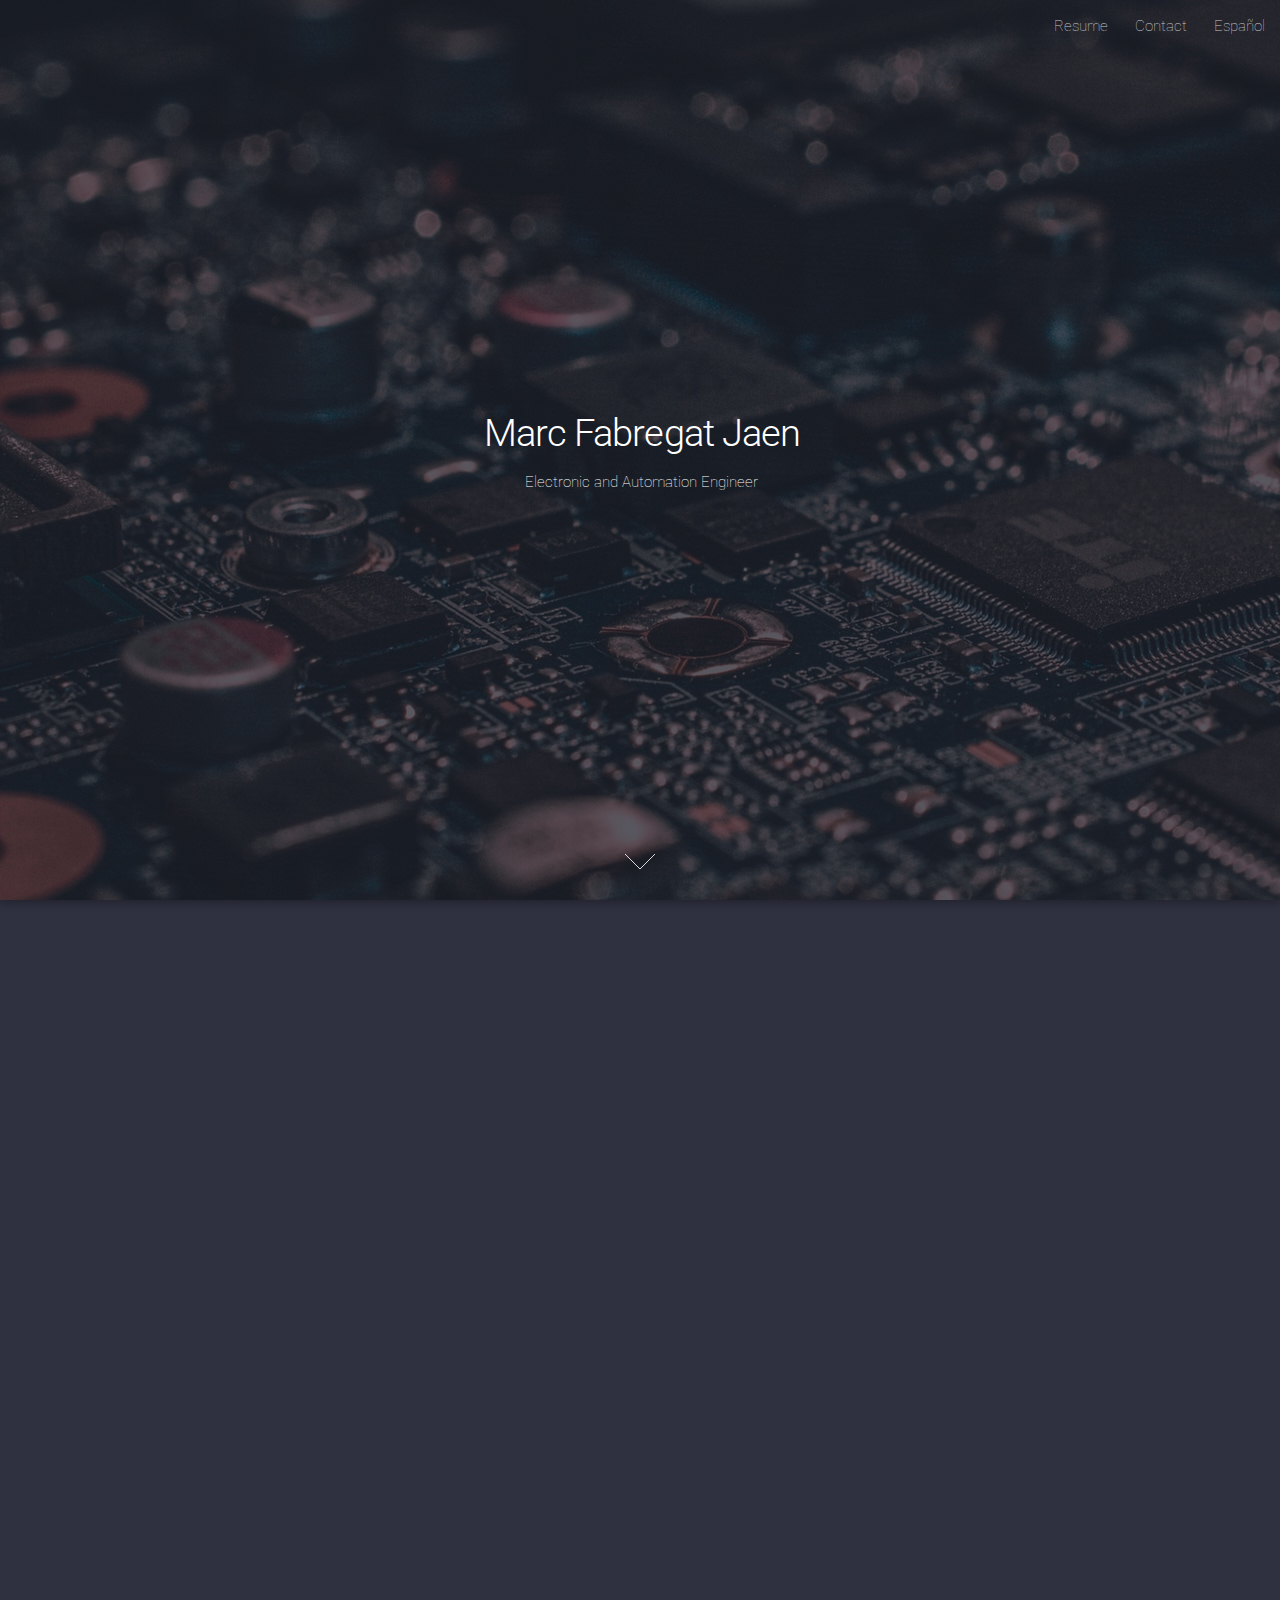
==== en/index.html @ 36ac1a3f "Add files via upload" ====
<!DOCTYPE HTML>
<!--
	Landed by HTML5 UP
	html5up.net | @ajlkn
	Free for personal and commercial use under the CCA 3.0 license (html5up.net/license)
-->
<html>
	<head>
		<title>Marc Fabregat Jaen</title>
		<meta charset="utf-8" />
		<meta name="viewport" content="width=device-width, initial-scale=1, user-scalable=no" />
		<link rel="icon" href="../images/icon.ico">
		<link rel="stylesheet" href="../assets/css/main.css" />
		<noscript><link rel="stylesheet" href="../assets/css/noscript.css" /></noscript>
	</head>
	<body class="is-preload landing">
		<div id="page-wrapper">

			<!-- Header -->
				<header id="header">
					<h1 id="logo"><a href="../en/index.html"> </a></h1>
					<nav id="nav">
						<ul>
							<!--<li><a href="./en/index.html">Inicio</a></li>-->
							<!--<li>
								<a href="#">Proyectos</a>
								<ul>
									<li><a href="./proyecto-1.html">Proyecto 1</a></li>
									<li><a href="./proyecto-2.html">Proyecto 2</a></li>
									<li><a href="./proyecto-3.html">Proyecto 3</a></li>
									<li>
										<a href="#">Submenu</a>
										<ul>
											<li><a href="#">Option 1</a></li>
											<li><a href="#">Option 2</a></li>
											<li><a href="#">Option 3</a></li>
											<li><a href="#">Option 4</a></li>
										</ul>
									</li>
								</ul>
							</li>-->
							<li><a href="../en/cv.html">Resume</a></li>
							<li><a href="#contacto" class="scrolly">Contact</a></li>
							<li><a href="../index.html">Español</a></li>
						</ul>
					</nav>
				</header>

			<!-- Banner -->
				<section id="banner">
					<div class="content">
						<header>
							<center><h2>Marc Fabregat Jaen</h2></center>
							<center><p>Electronic and Automation Engineer</h4></center>
						</header>
					</div>
					<a href="#contacto" class="goto-next scrolly">Contact</a>
				</section>


			<!-- contacto -->
				<section id="contacto" class="wrapper style1 special fade-up">
					<div class="container">
						<header class="major">
							<h2>Contact</h2>
						</header>
						<div class="box alt">
							<div class="row gtr-uniform">
								<section class="col-4 col-6-medium col-12-xsmall">
									<span class="icon brands major fa-linkedin-in" href="https://www.linkedin.com/in/marcfj/"></span>
									<h3><a href="https://www.linkedin.com/in/marcfj/">Marc Fabregat Jaen</a></h3>
								</section>
								<section class="col-4 col-6-medium col-12-xsmall">
									<span class="icon solid major fa-envelope"></span>
									<h3>marcfj98@gmail.com</h3>
								</section>
								<section class="col-4 col-6-medium col-12-xsmall">
									<span class="icon solid major fa-phone"></span>
									<h3>651 73 35 72</h3>
								</section>
							</div>
						</div>
						<br>
						<iframe src="https://www.google.com/maps/embed?pb=!1m10!1m8!1m3!1d17720.3094252438!2d-0.6976324893775048!3d38.26702585702364!3m2!1i1024!2i768!4f13.1!5e0!3m2!1ses!2ses!4v1569111752351!5m2!1ses!2ses" width=100% height="450" frameborder="0" style="border:0;" allowfullscreen=""></iframe>
				</section>

		</div>

		<!-- Scripts -->
			<script src="../assets/js/jquery.min.js"></script>
			<script src="../assets/js/jquery.scrolly.min.js"></script>
			<script src="../assets/js/jquery.dropotron.min.js"></script>
			<script src="../assets/js/jquery.scrollex.min.js"></script>
			<script src="../assets/js/browser.min.js"></script>
			<script src="../assets/js/breakpoints.min.js"></script>
			<script src="../assets/js/util.js"></script>
			<script src="../assets/js/main.js"></script>

	</body>
</html>
---- assets/css/main.css ----
@import url("fontawesome-all.min.css");
@import url("https://fonts.googleapis.com/css?family=Roboto:100,300,100italic,300italic");

/*
	Landed by HTML5 UP
	html5up.net | @ajlkn
	Free for personal and commercial use under the CCA 3.0 license (html5up.net/license)
*/

html, body, div, span, applet, object,
iframe, h1, h2, h3, h4, h5, h6, p, blockquote,
pre, a, abbr, acronym, address, big, cite,
code, del, dfn, em, img, ins, kbd, q, s, samp,
small, strike, strong, sub, sup, tt, var, b,
u, i, center, dl, dt, dd, ol, ul, li, fieldset,
form, label, legend, table, caption, tbody,
tfoot, thead, tr, th, td, article, aside,
canvas, details, embed, figure, figcaption,
footer, header, hgroup, menu, nav, output, ruby,
section, summary, time, mark, audio, video {
	margin: 0;
	padding: 0;
	border: 0;
	font-size: 100%;
	font: inherit;
	vertical-align: baseline;}

article, aside, details, figcaption, figure,
footer, header, hgroup, menu, nav, section {
	display: block;}

body {
	line-height: 1;
}

ol, ul {
	list-style: none;
}

blockquote, q {
	quotes: none;
}

	blockquote:before, blockquote:after, q:before, q:after {
		content: '';
		content: none;
	}

table {
	border-collapse: collapse;
	border-spacing: 0;
}

body {
	-webkit-text-size-adjust: none;
}

mark {
	background-color: transparent;
	color: inherit;
}

input::-moz-focus-inner {
	border: 0;
	padding: 0;
}

input, select, textarea {
	-moz-appearance: none;
	-webkit-appearance: none;
	-ms-appearance: none;
	appearance: none;
}

/* Basic */

	html {
		box-sizing: border-box;
	}

	*, *:before, *:after {
		box-sizing: inherit;
	}

	html, body {
		background: #2f3040; /* color contacto*/
	}

	body.is-preload *, body.is-preload *:before, body.is-preload *:after {
		-moz-animation: none !important;
		-webkit-animation: none !important;
		-ms-animation: none !important;
		animation: none !important;
		-moz-transition: none !important;
		-webkit-transition: none !important;
		-ms-transition: none !important;
		transition: none !important;
	}

	body, input, select, textarea {
		color: rgba(255, 255, 255, 0.75); /* color iconos contacto*/
		font-family: "Roboto", Helvetica, sans-serif;
		font-size: 15pt;
		font-weight: 100;
		line-height: 1.75em;
	}

	a {
		-moz-transition: border-color 0.2s ease-in-out, color 0.2s ease-in-out;
		-webkit-transition: border-color 0.2s ease-in-out, color 0.2s ease-in-out;
		-ms-transition: border-color 0.2s ease-in-out, color 0.2s ease-in-out;
		transition: border-color 0.2s ease-in-out, color 0.2s ease-in-out;
		border-bottom: dotted 1px;
		color: #e44c65;
		text-decoration: none;
	}

		a:hover {
			color: #e44c65 !important;
			border-bottom-color: transparent;
		}

	strong, b {
		color: #ffffff;
		font-weight: 300;
	}

	em, i {
		font-style: italic;
	}

	p {
		margin: 0 0 2em 0;
	}

	h1, h2, h3, h4, h5, h6 {
		color: #ffffff;
		font-weight: 300;
		line-height: 1em;
		margin: 0 0 1em 0;
	}

		h1 a, h2 a, h3 a, h4 a, h5 a, h6 a {
			color: inherit;
			border: 0;
		}

	h2 {
		font-size: 2em;
		line-height: 1.5em;
		letter-spacing: -0.025em;
	}

	h3 {
		font-size: 1.35em;
		line-height: 1.5em;
	}

	h4 {
		font-size: 1.1em;
		line-height: 1.5em;
	}

	h5 {
		font-size: 0.9em;
		line-height: 1.5em;
	}

	h6 {
		font-size: 0.7em;
		line-height: 1.5em;
	}

	sub {
		font-size: 0.8em;
		position: relative;
		top: 0.5em;
	}

	sup {
		font-size: 0.8em;
		position: relative;
		top: -0.5em;
	}

	/*hr {
		border: 0;
		border-bottom: solid 1px rgba(255, 255, 255, 0.3);
		margin: 3em 0;
	}*/

		hr.major {
			margin: 4em 0;
		}

	blockquote {
		border-left: solid 4px rgba(255, 255, 255, 0.3);
		font-style: italic;
		margin: 0 0 2em 0;
		padding: 0.5em 0 0.5em 2em;
	}

	code {
		background: rgba(255, 255, 255, 0.075);
		border-radius: 4px;
		font-family: "Courier New", monospace;
		font-size: 0.9em;
		margin: 0 0.25em;
		padding: 0.25em 0.65em;
	}

	pre {
		-webkit-overflow-scrolling: touch;
		font-family: "Courier New", monospace;
		font-size: 0.9em;
		margin: 0 0 2em 0;
	}

		pre code {
			display: block;
			line-height: 1.75em;
			padding: 1em 1.5em;
			overflow-x: auto;
		}

	.align-left {
		text-align: left;
	}

	.align-center {
		text-align: center;
	}

	.align-right {
		text-align: right;
	}

/* Loader */

	@-moz-keyframes spinner-show {
		0% {
			opacity: 0;
		}

		100% {
			opacity: 1;
		}
	}

	@-webkit-keyframes spinner-show {
		0% {
			opacity: 0;
		}

		100% {
			opacity: 1;
		}
	}

	@-ms-keyframes spinner-show {
		0% {
			opacity: 0;
		}

		100% {
			opacity: 1;
		}
	}

	@keyframes spinner-show {
		0% {
			opacity: 0;
		}

		100% {
			opacity: 1;
		}
	}

	@-moz-keyframes spinner-hide {
		0% {
			color: rgba(255, 255, 255, 0.15);
			z-index: 100001;
			-moz-transform: scale(1) rotate(0deg);
			-webkit-transform: scale(1) rotate(0deg);
			-ms-transform: scale(1) rotate(0deg);
			transform: scale(1) rotate(0deg);
		}

		99% {
			color: #1c1d26;
			z-index: 100001;
			-moz-transform: scale(0.5) rotate(360deg);
			-webkit-transform: scale(0.5) rotate(360deg);
			-ms-transform: scale(0.5) rotate(360deg);
			transform: scale(0.5) rotate(360deg);
		}

		100% {
			color: #1c1d26;
			z-index: -1;
			-moz-transform: scale(0.5) rotate(360deg);
			-webkit-transform: scale(0.5) rotate(360deg);
			-ms-transform: scale(0.5) rotate(360deg);
			transform: scale(0.5) rotate(360deg);
		}
	}

	@-webkit-keyframes spinner-hide {
		0% {
			color: rgba(255, 255, 255, 0.15);
			z-index: 100001;
			-moz-transform: scale(1) rotate(0deg);
			-webkit-transform: scale(1) rotate(0deg);
			-ms-transform: scale(1) rotate(0deg);
			transform: scale(1) rotate(0deg);
		}

		99% {
			color: #1c1d26;
			z-index: 100001;
			-moz-transform: scale(0.5) rotate(360deg);
			-webkit-transform: scale(0.5) rotate(360deg);
			-ms-transform: scale(0.5) rotate(360deg);
			transform: scale(0.5) rotate(360deg);
		}

		100% {
			color: #1c1d26;
			z-index: -1;
			-moz-transform: scale(0.5) rotate(360deg);
			-webkit-transform: scale(0.5) rotate(360deg);
			-ms-transform: scale(0.5) rotate(360deg);
			transform: scale(0.5) rotate(360deg);
		}
	}

	@-ms-keyframes spinner-hide {
		0% {
			color: rgba(255, 255, 255, 0.15);
			z-index: 100001;
			-moz-transform: scale(1) rotate(0deg);
			-webkit-transform: scale(1) rotate(0deg);
			-ms-transform: scale(1) rotate(0deg);
			transform: scale(1) rotate(0deg);
		}

		99% {
			color: #1c1d26;
			z-index: 100001;
			-moz-transform: scale(0.5) rotate(360deg);
			-webkit-transform: scale(0.5) rotate(360deg);
			-ms-transform: scale(0.5) rotate(360deg);
			transform: scale(0.5) rotate(360deg);
		}

		100% {
			color: #1c1d26;
			z-index: -1;
			-moz-transform: scale(0.5) rotate(360deg);
			-webkit-transform: scale(0.5) rotate(360deg);
			-ms-transform: scale(0.5) rotate(360deg);
			transform: scale(0.5) rotate(360deg);
		}
	}

	@keyframes spinner-hide {
		0% {
			color: rgba(255, 255, 255, 0.15);
			z-index: 100001;
			-moz-transform: scale(1) rotate(0deg);
			-webkit-transform: scale(1) rotate(0deg);
			-ms-transform: scale(1) rotate(0deg);
			transform: scale(1) rotate(0deg);
		}

		99% {
			color: #1c1d26;
			z-index: 100001;
			-moz-transform: scale(0.5) rotate(360deg);
			-webkit-transform: scale(0.5) rotate(360deg);
			-ms-transform: scale(0.5) rotate(360deg);
			transform: scale(0.5) rotate(360deg);
		}

		100% {
			color: #1c1d26;
			z-index: -1;
			-moz-transform: scale(0.5) rotate(360deg);
			-webkit-transform: scale(0.5) rotate(360deg);
			-ms-transform: scale(0.5) rotate(360deg);
			transform: scale(0.5) rotate(360deg);
		}
	}

	@-moz-keyframes spinner-rotate {
		0% {
			-moz-transform: scale(1) rotate(0deg);
			-webkit-transform: scale(1) rotate(0deg);
			-ms-transform: scale(1) rotate(0deg);
			transform: scale(1) rotate(0deg);
		}

		100% {
			-moz-transform: scale(1) rotate(360deg);
			-webkit-transform: scale(1) rotate(360deg);
			-ms-transform: scale(1) rotate(360deg);
			transform: scale(1) rotate(360deg);
		}
	}

	@-webkit-keyframes spinner-rotate {
		0% {
			-moz-transform: scale(1) rotate(0deg);
			-webkit-transform: scale(1) rotate(0deg);
			-ms-transform: scale(1) rotate(0deg);
			transform: scale(1) rotate(0deg);
		}

		100% {
			-moz-transform: scale(1) rotate(360deg);
			-webkit-transform: scale(1) rotate(360deg);
			-ms-transform: scale(1) rotate(360deg);
			transform: scale(1) rotate(360deg);
		}
	}

	@-ms-keyframes spinner-rotate {
		0% {
			-moz-transform: scale(1) rotate(0deg);
			-webkit-transform: scale(1) rotate(0deg);
			-ms-transform: scale(1) rotate(0deg);
			transform: scale(1) rotate(0deg);
		}

		100% {
			-moz-transform: scale(1) rotate(360deg);
			-webkit-transform: scale(1) rotate(360deg);
			-ms-transform: scale(1) rotate(360deg);
			transform: scale(1) rotate(360deg);
		}
	}

	@keyframes spinner-rotate {
		0% {
			-moz-transform: scale(1) rotate(0deg);
			-webkit-transform: scale(1) rotate(0deg);
			-ms-transform: scale(1) rotate(0deg);
			transform: scale(1) rotate(0deg);
		}

		100% {
			-moz-transform: scale(1) rotate(360deg);
			-webkit-transform: scale(1) rotate(360deg);
			-ms-transform: scale(1) rotate(360deg);
			transform: scale(1) rotate(360deg);
		}
	}

	@-moz-keyframes overlay-hide {
		0% {
			opacity: 1;
			z-index: 100000;
		}

		15% {
			opacity: 1;
			z-index: 100000;
		}

		99% {
			opacity: 0;
			z-index: 100000;
		}

		100% {
			opacity: 0;
			z-index: -1;
		}
	}

	@-webkit-keyframes overlay-hide {
		0% {
			opacity: 1;
			z-index: 100000;
		}

		15% {
			opacity: 1;
			z-index: 100000;
		}

		99% {
			opacity: 0;
			z-index: 100000;
		}

		100% {
			opacity: 0;
			z-index: -1;
		}
	}

	@-ms-keyframes overlay-hide {
		0% {
			opacity: 1;
			z-index: 100000;
		}

		15% {
			opacity: 1;
			z-index: 100000;
		}

		99% {
			opacity: 0;
			z-index: 100000;
		}

		100% {
			opacity: 0;
			z-index: -1;
		}
	}

	@keyframes overlay-hide {
		0% {
			opacity: 1;
			z-index: 100000;
		}

		15% {
			opacity: 1;
			z-index: 100000;
		}

		99% {
			opacity: 0;
			z-index: 100000;
		}

		100% {
			opacity: 0;
			z-index: -1;
		}
	}

	body.landing {
		text-decoration: none;
	}

		body.landing:before {
			-moz-osx-font-smoothing: grayscale;
			-webkit-font-smoothing: antialiased;
			display: inline-block;
			font-style: normal;
			font-variant: normal;
			text-rendering: auto;
			line-height: 1;
			text-transform: none !important;
			font-family: 'Font Awesome 5 Free';
			font-weight: 900;
		}

		body.landing:before {
			-moz-animation: spinner-show 1.5s 1 0.25s ease forwards, spinner-hide 0.25s ease-in-out forwards !important;
			-webkit-animation: spinner-show 1.5s 1 0.25s ease forwards, spinner-hide 0.25s ease-in-out forwards !important;
			-ms-animation: spinner-show 1.5s 1 0.25s ease forwards, spinner-hide 0.25s ease-in-out forwards !important;
			animation: spinner-show 1.5s 1 0.25s ease forwards, spinner-hide 0.25s ease-in-out forwards !important;
			-moz-transform-origin: 50% 50%;
			-webkit-transform-origin: 50% 50%;
			-ms-transform-origin: 50% 50%;
			transform-origin: 50% 50%;
			color: rgba(255, 255, 255, 0.15);
			content: '\f1ce';
			cursor: default;
			display: block;
			font-size: 2em;
			height: 2em;
			left: 50%;
			line-height: 2em;
			margin: -1em 0 0 -1em;
			opacity: 0;
			position: fixed;
			text-align: center;
			top: 50%;
			width: 2em;
			z-index: -1;
		}

		body.landing:after {
			-moz-animation: overlay-hide 1.5s ease-in forwards !important;
			-webkit-animation: overlay-hide 1.5s ease-in forwards !important;
			-ms-animation: overlay-hide 1.5s ease-in forwards !important;
			animation: overlay-hide 1.5s ease-in forwards !important;
			background: #1c1d26;
			content: '';
			display: block;
			height: 100%;
			left: 0;
			opacity: 0;
			position: fixed;
			top: 0;
			width: 100%;
			z-index: -1;
		}

		body.landing.is-preload:before {
			-moz-animation: spinner-show 1.5s 1 0.25s ease forwards, spinner-rotate 0.75s infinite linear !important;
			-webkit-animation: spinner-show 1.5s 1 0.25s ease forwards, spinner-rotate 0.75s infinite linear !important;
			-ms-animation: spinner-show 1.5s 1 0.25s ease forwards, spinner-rotate 0.75s infinite linear !important;
			animation: spinner-show 1.5s 1 0.25s ease forwards, spinner-rotate 0.75s infinite linear !important;
			z-index: 100001;
		}

		body.landing.is-preload:after {
			-moz-animation: none !important;
			-webkit-animation: none !important;
			-ms-animation: none !important;
			animation: none !important;
			opacity: 1;
			z-index: 100000;
		}

	@media (-webkit-min-device-pixel-ratio: 2) {

		body.landing:before {
			line-height: 2.025em;
		}

	}

/* Container */

	.container {
		margin: 0 auto;
		max-width: calc(100% - 4em);
		width: 70em;
	}

		.container.xsmall {
			width: 17.5em;
		}

		.container.small {
			width: 35em;
		}

		.container.medium {
			width: 52.5em;
		}

		.container.large {
			width: 87.5em;
		}

		.container.xlarge {
			width: 105em;
		}

		.container.max {
			width: 100%;
		}

		@media screen and (max-width: 1280px) {

			.container {
				width: 90%;
				max-width: 100%;
			}

		}

		@media screen and (max-width: 980px) {

			.container {
				width: 100% !important;
			}

		}

/* Row */

	.row {
		display: flex;
		flex-wrap: wrap;
		box-sizing: border-box;
		align-items: stretch;
	}

		.row > * {
			box-sizing: border-box;
		}

		.row.gtr-uniform > * > :last-child {
			margin-bottom: 0;
		}

		.row.aln-left {
			justify-content: flex-start;
		}

		.row.aln-center {
			justify-content: center;
		}

		.row.aln-right {
			justify-content: flex-end;
		}

		.row.aln-top {
			align-items: flex-start;
		}

		.row.aln-middle {
			align-items: center;
		}

		.row.aln-bottom {
			align-items: flex-end;
		}

		.row > .imp {
			order: -1;
		}

		.row > .col-1 {
			width: 8.33333%;
		}

		.row > .off-1 {
			margin-left: 8.33333%;
		}

		.row > .col-2 {
			width: 16.66667%;
		}

		.row > .off-2 {
			margin-left: 16.66667%;
		}

		.row > .col-3 {
			width: 25%;
		}

		.row > .off-3 {
			margin-left: 25%;
		}

		.row > .col-4 {
			width: 33.33333%;
		}

		.row > .off-4 {
			margin-left: 33.33333%;
		}

		.row > .col-5 {
			width: 41.66667%;
		}

		.row > .off-5 {
			margin-left: 41.66667%;
		}

		.row > .col-6 {
			width: 50%;
		}

		.row > .off-6 {
			margin-left: 50%;
		}

		.row > .col-7 {
			width: 58.33333%;
		}

		.row > .off-7 {
			margin-left: 58.33333%;
		}

		.row > .col-8 {
			width: 66.66667%;
		}

		.row > .off-8 {
			margin-left: 66.66667%;
		}

		.row > .col-9 {
			width: 75%;
		}

		.row > .off-9 {
			margin-left: 75%;
		}

		.row > .col-10 {
			width: 83.33333%;
		}

		.row > .off-10 {
			margin-left: 83.33333%;
		}

		.row > .col-11 {
			width: 91.66667%;
		}

		.row > .off-11 {
			margin-left: 91.66667%;
		}

		.row > .col-12 {
			width: 100%;
		}

		.row > .off-12 {
			margin-left: 100%;
		}

		.row.gtr-0 {
			margin-top: 0;
			margin-left: 0em;
		}

			.row.gtr-0 > * {
				padding: 0 0 0 0em;
			}

			.row.gtr-0.gtr-uniform {
				margin-top: 0em;
			}

				.row.gtr-0.gtr-uniform > * {
					padding-top: 0em;
				}

		.row.gtr-25 {
			margin-top: 0;
			margin-left: -0.625em;
		}

			.row.gtr-25 > * {
				padding: 0 0 0 0.625em;
			}

			.row.gtr-25.gtr-uniform {
				margin-top: -0.625em;
			}

				.row.gtr-25.gtr-uniform > * {
					padding-top: 0.625em;
				}

		.row.gtr-50 {
			margin-top: 0;
			margin-left: -1.25em;
		}

			.row.gtr-50 > * {
				padding: 0 0 0 1.25em;
			}

			.row.gtr-50.gtr-uniform {
				margin-top: -1.25em;
			}

				.row.gtr-50.gtr-uniform > * {
					padding-top: 1.25em;
				}

		.row {
			margin-top: 0;
			margin-left: -2.5em;
		}

			.row > * {
				padding: 0 0 0 2.5em;
			}

			.row.gtr-uniform {
				margin-top: -2.5em;
			}

				.row.gtr-uniform > * {
					padding-top: 2.5em;
				}

		.row.gtr-150 {
			margin-top: 0;
			margin-left: -3.75em;
		}

			.row.gtr-150 > * {
				padding: 0 0 0 3.75em;
			}

			.row.gtr-150.gtr-uniform {
				margin-top: -3.75em;
			}

				.row.gtr-150.gtr-uniform > * {
					padding-top: 3.75em;
				}

		.row.gtr-200 {
			margin-top: 0;
			margin-left: -5em;
		}

			.row.gtr-200 > * {
				padding: 0 0 0 5em;
			}

			.row.gtr-200.gtr-uniform {
				margin-top: -5em;
			}

				.row.gtr-200.gtr-uniform > * {
					padding-top: 5em;
				}

		@media screen and (max-width: 1680px) {

			.row {
				display: flex;
				flex-wrap: wrap;
				box-sizing: border-box;
				align-items: stretch;
			}

				.row > * {
					box-sizing: border-box;
				}

				.row.gtr-uniform > * > :last-child {
					margin-bottom: 0;
				}

				.row.aln-left {
					justify-content: flex-start;
				}

				.row.aln-center {
					justify-content: center;
				}

				.row.aln-right {
					justify-content: flex-end;
				}

				.row.aln-top {
					align-items: flex-start;
				}

				.row.aln-middle {
					align-items: center;
				}

				.row.aln-bottom {
					align-items: flex-end;
				}

				.row > .imp-xlarge {
					order: -1;
				}

				.row > .col-1-xlarge {
					width: 8.33333%;
				}

				.row > .off-1-xlarge {
					margin-left: 8.33333%;
				}

				.row > .col-2-xlarge {
					width: 16.66667%;
				}

				.row > .off-2-xlarge {
					margin-left: 16.66667%;
				}

				.row > .col-3-xlarge {
					width: 25%;
				}

				.row > .off-3-xlarge {
					margin-left: 25%;
				}

				.row > .col-4-xlarge {
					width: 33.33333%;
				}

				.row > .off-4-xlarge {
					margin-left: 33.33333%;
				}

				.row > .col-5-xlarge {
					width: 41.66667%;
				}

				.row > .off-5-xlarge {
					margin-left: 41.66667%;
				}

				.row > .col-6-xlarge {
					width: 50%;
				}

				.row > .off-6-xlarge {
					margin-left: 50%;
				}

				.row > .col-7-xlarge {
					width: 58.33333%;
				}

				.row > .off-7-xlarge {
					margin-left: 58.33333%;
				}

				.row > .col-8-xlarge {
					width: 66.66667%;
				}

				.row > .off-8-xlarge {
					margin-left: 66.66667%;
				}

				.row > .col-9-xlarge {
					width: 75%;
				}

				.row > .off-9-xlarge {
					margin-left: 75%;
				}

				.row > .col-10-xlarge {
					width: 83.33333%;
				}

				.row > .off-10-xlarge {
					margin-left: 83.33333%;
				}

				.row > .col-11-xlarge {
					width: 91.66667%;
				}

				.row > .off-11-xlarge {
					margin-left: 91.66667%;
				}

				.row > .col-12-xlarge {
					width: 100%;
				}

				.row > .off-12-xlarge {
					margin-left: 100%;
				}

				.row.gtr-0 {
					margin-top: 0;
					margin-left: 0em;
				}

					.row.gtr-0 > * {
						padding: 0 0 0 0em;
					}

					.row.gtr-0.gtr-uniform {
						margin-top: 0em;
					}

						.row.gtr-0.gtr-uniform > * {
							padding-top: 0em;
						}

				.row.gtr-25 {
					margin-top: 0;
					margin-left: -0.625em;
				}

					.row.gtr-25 > * {
						padding: 0 0 0 0.625em;
					}

					.row.gtr-25.gtr-uniform {
						margin-top: -0.625em;
					}

						.row.gtr-25.gtr-uniform > * {
							padding-top: 0.625em;
						}

				.row.gtr-50 {
					margin-top: 0;
					margin-left: -1.25em;
				}

					.row.gtr-50 > * {
						padding: 0 0 0 1.25em;
					}

					.row.gtr-50.gtr-uniform {
						margin-top: -1.25em;
					}

						.row.gtr-50.gtr-uniform > * {
							padding-top: 1.25em;
						}

				.row {
					margin-top: 0;
					margin-left: -2.5em;
				}

					.row > * {
						padding: 0 0 0 2.5em;
					}

					.row.gtr-uniform {
						margin-top: -2.5em;
					}

						.row.gtr-uniform > * {
							padding-top: 2.5em;
						}

				.row.gtr-150 {
					margin-top: 0;
					margin-left: -3.75em;
				}

					.row.gtr-150 > * {
						padding: 0 0 0 3.75em;
					}

					.row.gtr-150.gtr-uniform {
						margin-top: -3.75em;
					}

						.row.gtr-150.gtr-uniform > * {
							padding-top: 3.75em;
						}

				.row.gtr-200 {
					margin-top: 0;
					margin-left: -5em;
				}

					.row.gtr-200 > * {
						padding: 0 0 0 5em;
					}

					.row.gtr-200.gtr-uniform {
						margin-top: -5em;
					}

						.row.gtr-200.gtr-uniform > * {
							padding-top: 5em;
						}

		}

		@media screen and (max-width: 1280px) {

			.row {
				display: flex;
				flex-wrap: wrap;
				box-sizing: border-box;
				align-items: stretch;
			}

				.row > * {
					box-sizing: border-box;
				}

				.row.gtr-uniform > * > :last-child {
					margin-bottom: 0;
				}

				.row.aln-left {
					justify-content: flex-start;
				}

				.row.aln-center {
					justify-content: center;
				}

				.row.aln-right {
					justify-content: flex-end;
				}

				.row.aln-top {
					align-items: flex-start;
				}

				.row.aln-middle {
					align-items: center;
				}

				.row.aln-bottom {
					align-items: flex-end;
				}

				.row > .imp-large {
					order: -1;
				}

				.row > .col-1-large {
					width: 8.33333%;
				}

				.row > .off-1-large {
					margin-left: 8.33333%;
				}

				.row > .col-2-large {
					width: 16.66667%;
				}

				.row > .off-2-large {
					margin-left: 16.66667%;
				}

				.row > .col-3-large {
					width: 25%;
				}

				.row > .off-3-large {
					margin-left: 25%;
				}

				.row > .col-4-large {
					width: 33.33333%;
				}

				.row > .off-4-large {
					margin-left: 33.33333%;
				}

				.row > .col-5-large {
					width: 41.66667%;
				}

				.row > .off-5-large {
					margin-left: 41.66667%;
				}

				.row > .col-6-large {
					width: 50%;
				}

				.row > .off-6-large {
					margin-left: 50%;
				}

				.row > .col-7-large {
					width: 58.33333%;
				}

				.row > .off-7-large {
					margin-left: 58.33333%;
				}

				.row > .col-8-large {
					width: 66.66667%;
				}

				.row > .off-8-large {
					margin-left: 66.66667%;
				}

				.row > .col-9-large {
					width: 75%;
				}

				.row > .off-9-large {
					margin-left: 75%;
				}

				.row > .col-10-large {
					width: 83.33333%;
				}

				.row > .off-10-large {
					margin-left: 83.33333%;
				}

				.row > .col-11-large {
					width: 91.66667%;
				}

				.row > .off-11-large {
					margin-left: 91.66667%;
				}

				.row > .col-12-large {
					width: 100%;
				}

				.row > .off-12-large {
					margin-left: 100%;
				}

				.row.gtr-0 {
					margin-top: 0;
					margin-left: 0em;
				}

					.row.gtr-0 > * {
						padding: 0 0 0 0em;
					}

					.row.gtr-0.gtr-uniform {
						margin-top: 0em;
					}

						.row.gtr-0.gtr-uniform > * {
							padding-top: 0em;
						}

				.row.gtr-25 {
					margin-top: 0;
					margin-left: -0.625em;
				}

					.row.gtr-25 > * {
						padding: 0 0 0 0.625em;
					}

					.row.gtr-25.gtr-uniform {
						margin-top: -0.625em;
					}

						.row.gtr-25.gtr-uniform > * {
							padding-top: 0.625em;
						}

				.row.gtr-50 {
					margin-top: 0;
					margin-left: -1.25em;
				}

					.row.gtr-50 > * {
						padding: 0 0 0 1.25em;
					}

					.row.gtr-50.gtr-uniform {
						margin-top: -1.25em;
					}

						.row.gtr-50.gtr-uniform > * {
							padding-top: 1.25em;
						}

				.row {
					margin-top: 0;
					margin-left: -2.5em;
				}

					.row > * {
						padding: 0 0 0 2.5em;
					}

					.row.gtr-uniform {
						margin-top: -2.5em;
					}

						.row.gtr-uniform > * {
							padding-top: 2.5em;
						}

				.row.gtr-150 {
					margin-top: 0;
					margin-left: -3.75em;
				}

					.row.gtr-150 > * {
						padding: 0 0 0 3.75em;
					}

					.row.gtr-150.gtr-uniform {
						margin-top: -3.75em;
					}

						.row.gtr-150.gtr-uniform > * {
							padding-top: 3.75em;
						}

				.row.gtr-200 {
					margin-top: 0;
					margin-left: -5em;
				}

					.row.gtr-200 > * {
						padding: 0 0 0 5em;
					}

					.row.gtr-200.gtr-uniform {
						margin-top: -5em;
					}

						.row.gtr-200.gtr-uniform > * {
							padding-top: 5em;
						}

		}

		@media screen and (max-width: 980px) {

			.row {
				display: flex;
				flex-wrap: wrap;
				box-sizing: border-box;
				align-items: stretch;
			}

				.row > * {
					box-sizing: border-box;
				}

				.row.gtr-uniform > * > :last-child {
					margin-bottom: 0;
				}

				.row.aln-left {
					justify-content: flex-start;
				}

				.row.aln-center {
					justify-content: center;
				}

				.row.aln-right {
					justify-content: flex-end;
				}

				.row.aln-top {
					align-items: flex-start;
				}

				.row.aln-middle {
					align-items: center;
				}

				.row.aln-bottom {
					align-items: flex-end;
				}

				.row > .imp-medium {
					order: -1;
				}

				.row > .col-1-medium {
					width: 8.33333%;
				}

				.row > .off-1-medium {
					margin-left: 8.33333%;
				}

				.row > .col-2-medium {
					width: 16.66667%;
				}

				.row > .off-2-medium {
					margin-left: 16.66667%;
				}

				.row > .col-3-medium {
					width: 25%;
				}

				.row > .off-3-medium {
					margin-left: 25%;
				}

				.row > .col-4-medium {
					width: 33.33333%;
				}

				.row > .off-4-medium {
					margin-left: 33.33333%;
				}

				.row > .col-5-medium {
					width: 41.66667%;
				}

				.row > .off-5-medium {
					margin-left: 41.66667%;
				}

				.row > .col-6-medium {
					width: 50%;
				}

				.row > .off-6-medium {
					margin-left: 50%;
				}

				.row > .col-7-medium {
					width: 58.33333%;
				}

				.row > .off-7-medium {
					margin-left: 58.33333%;
				}

				.row > .col-8-medium {
					width: 66.66667%;
				}

				.row > .off-8-medium {
					margin-left: 66.66667%;
				}

				.row > .col-9-medium {
					width: 75%;
				}

				.row > .off-9-medium {
					margin-left: 75%;
				}

				.row > .col-10-medium {
					width: 83.33333%;
				}

				.row > .off-10-medium {
					margin-left: 83.33333%;
				}

				.row > .col-11-medium {
					width: 91.66667%;
				}

				.row > .off-11-medium {
					margin-left: 91.66667%;
				}

				.row > .col-12-medium {
					width: 100%;
				}

				.row > .off-12-medium {
					margin-left: 100%;
				}

				.row.gtr-0 {
					margin-top: 0;
					margin-left: 0em;
				}

					.row.gtr-0 > * {
						padding: 0 0 0 0em;
					}

					.row.gtr-0.gtr-uniform {
						margin-top: 0em;
					}

						.row.gtr-0.gtr-uniform > * {
							padding-top: 0em;
						}

				.row.gtr-25 {
					margin-top: 0;
					margin-left: -0.625em;
				}

					.row.gtr-25 > * {
						padding: 0 0 0 0.625em;
					}

					.row.gtr-25.gtr-uniform {
						margin-top: -0.625em;
					}

						.row.gtr-25.gtr-uniform > * {
							padding-top: 0.625em;
						}

				.row.gtr-50 {
					margin-top: 0;
					margin-left: -1.25em;
				}

					.row.gtr-50 > * {
						padding: 0 0 0 1.25em;
					}

					.row.gtr-50.gtr-uniform {
						margin-top: -1.25em;
					}

						.row.gtr-50.gtr-uniform > * {
							padding-top: 1.25em;
						}

				.row {
					margin-top: 0;
					margin-left: -2.5em;
				}

					.row > * {
						padding: 0 0 0 2.5em;
					}

					.row.gtr-uniform {
						margin-top: -2.5em;
					}

						.row.gtr-uniform > * {
							padding-top: 2.5em;
						}

				.row.gtr-150 {
					margin-top: 0;
					margin-left: -3.75em;
				}

					.row.gtr-150 > * {
						padding: 0 0 0 3.75em;
					}

					.row.gtr-150.gtr-uniform {
						margin-top: -3.75em;
					}

						.row.gtr-150.gtr-uniform > * {
							padding-top: 3.75em;
						}

				.row.gtr-200 {
					margin-top: 0;
					margin-left: -5em;
				}

					.row.gtr-200 > * {
						padding: 0 0 0 5em;
					}

					.row.gtr-200.gtr-uniform {
						margin-top: -5em;
					}

						.row.gtr-200.gtr-uniform > * {
							padding-top: 5em;
						}

		}

		@media screen and (max-width: 736px) {

			.row {
				display: flex;
				flex-wrap: wrap;
				box-sizing: border-box;
				align-items: stretch;
			}

				.row > * {
					box-sizing: border-box;
				}

				.row.gtr-uniform > * > :last-child {
					margin-bottom: 0;
				}

				.row.aln-left {
					justify-content: flex-start;
				}

				.row.aln-center {
					justify-content: center;
				}

				.row.aln-right {
					justify-content: flex-end;
				}

				.row.aln-top {
					align-items: flex-start;
				}

				.row.aln-middle {
					align-items: center;
				}

				.row.aln-bottom {
					align-items: flex-end;
				}

				.row > .imp-small {
					order: -1;
				}

				.row > .col-1-small {
					width: 8.33333%;
				}

				.row > .off-1-small {
					margin-left: 8.33333%;
				}

				.row > .col-2-small {
					width: 16.66667%;
				}

				.row > .off-2-small {
					margin-left: 16.66667%;
				}

				.row > .col-3-small {
					width: 25%;
				}

				.row > .off-3-small {
					margin-left: 25%;
				}

				.row > .col-4-small {
					width: 33.33333%;
				}

				.row > .off-4-small {
					margin-left: 33.33333%;
				}

				.row > .col-5-small {
					width: 41.66667%;
				}

				.row > .off-5-small {
					margin-left: 41.66667%;
				}

				.row > .col-6-small {
					width: 50%;
				}

				.row > .off-6-small {
					margin-left: 50%;
				}

				.row > .col-7-small {
					width: 58.33333%;
				}

				.row > .off-7-small {
					margin-left: 58.33333%;
				}

				.row > .col-8-small {
					width: 66.66667%;
				}

				.row > .off-8-small {
					margin-left: 66.66667%;
				}

				.row > .col-9-small {
					width: 75%;
				}

				.row > .off-9-small {
					margin-left: 75%;
				}

				.row > .col-10-small {
					width: 83.33333%;
				}

				.row > .off-10-small {
					margin-left: 83.33333%;
				}

				.row > .col-11-small {
					width: 91.66667%;
				}

				.row > .off-11-small {
					margin-left: 91.66667%;
				}

				.row > .col-12-small {
					width: 100%;
				}

				.row > .off-12-small {
					margin-left: 100%;
				}

				.row.gtr-0 {
					margin-top: 0;
					margin-left: 0em;
				}

					.row.gtr-0 > * {
						padding: 0 0 0 0em;
					}

					.row.gtr-0.gtr-uniform {
						margin-top: 0em;
					}

						.row.gtr-0.gtr-uniform > * {
							padding-top: 0em;
						}

				.row.gtr-25 {
					margin-top: 0;
					margin-left: -0.625em;
				}

					.row.gtr-25 > * {
						padding: 0 0 0 0.625em;
					}

					.row.gtr-25.gtr-uniform {
						margin-top: -0.625em;
					}

						.row.gtr-25.gtr-uniform > * {
							padding-top: 0.625em;
						}

				.row.gtr-50 {
					margin-top: 0;
					margin-left: -1.25em;
				}

					.row.gtr-50 > * {
						padding: 0 0 0 1.25em;
					}

					.row.gtr-50.gtr-uniform {
						margin-top: -1.25em;
					}

						.row.gtr-50.gtr-uniform > * {
							padding-top: 1.25em;
						}

				.row {
					margin-top: 0;
					margin-left: -2.5em;
				}

					.row > * {
						padding: 0 0 0 2.5em;
					}

					.row.gtr-uniform {
						margin-top: -2.5em;
					}

						.row.gtr-uniform > * {
							padding-top: 2.5em;
						}

				.row.gtr-150 {
					margin-top: 0;
					margin-left: -3.75em;
				}

					.row.gtr-150 > * {
						padding: 0 0 0 3.75em;
					}

					.row.gtr-150.gtr-uniform {
						margin-top: -3.75em;
					}

						.row.gtr-150.gtr-uniform > * {
							padding-top: 3.75em;
						}

				.row.gtr-200 {
					margin-top: 0;
					margin-left: -5em;
				}

					.row.gtr-200 > * {
						padding: 0 0 0 5em;
					}

					.row.gtr-200.gtr-uniform {
						margin-top: -5em;
					}

						.row.gtr-200.gtr-uniform > * {
							padding-top: 5em;
						}

		}

		@media screen and (max-width: 480px) {

			.row {
				display: flex;
				flex-wrap: wrap;
				box-sizing: border-box;
				align-items: stretch;
			}

				.row > * {
					box-sizing: border-box;
				}

				.row.gtr-uniform > * > :last-child {
					margin-bottom: 0;
				}

				.row.aln-left {
					justify-content: flex-start;
				}

				.row.aln-center {
					justify-content: center;
				}

				.row.aln-right {
					justify-content: flex-end;
				}

				.row.aln-top {
					align-items: flex-start;
				}

				.row.aln-middle {
					align-items: center;
				}

				.row.aln-bottom {
					align-items: flex-end;
				}

				.row > .imp-xsmall {
					order: -1;
				}

				.row > .col-1-xsmall {
					width: 8.33333%;
				}

				.row > .off-1-xsmall {
					margin-left: 8.33333%;
				}

				.row > .col-2-xsmall {
					width: 16.66667%;
				}

				.row > .off-2-xsmall {
					margin-left: 16.66667%;
				}

				.row > .col-3-xsmall {
					width: 25%;
				}

				.row > .off-3-xsmall {
					margin-left: 25%;
				}

				.row > .col-4-xsmall {
					width: 33.33333%;
				}

				.row > .off-4-xsmall {
					margin-left: 33.33333%;
				}

				.row > .col-5-xsmall {
					width: 41.66667%;
				}

				.row > .off-5-xsmall {
					margin-left: 41.66667%;
				}

				.row > .col-6-xsmall {
					width: 50%;
				}

				.row > .off-6-xsmall {
					margin-left: 50%;
				}

				.row > .col-7-xsmall {
					width: 58.33333%;
				}

				.row > .off-7-xsmall {
					margin-left: 58.33333%;
				}

				.row > .col-8-xsmall {
					width: 66.66667%;
				}

				.row > .off-8-xsmall {
					margin-left: 66.66667%;
				}

				.row > .col-9-xsmall {
					width: 75%;
				}

				.row > .off-9-xsmall {
					margin-left: 75%;
				}

				.row > .col-10-xsmall {
					width: 83.33333%;
				}

				.row > .off-10-xsmall {
					margin-left: 83.33333%;
				}

				.row > .col-11-xsmall {
					width: 91.66667%;
				}

				.row > .off-11-xsmall {
					margin-left: 91.66667%;
				}

				.row > .col-12-xsmall {
					width: 100%;
				}

				.row > .off-12-xsmall {
					margin-left: 100%;
				}

				.row.gtr-0 {
					margin-top: 0;
					margin-left: 0em;
				}

					.row.gtr-0 > * {
						padding: 0 0 0 0em;
					}

					.row.gtr-0.gtr-uniform {
						margin-top: 0em;
					}

						.row.gtr-0.gtr-uniform > * {
							padding-top: 0em;
						}

				.row.gtr-25 {
					margin-top: 0;
					margin-left: -0.625em;
				}

					.row.gtr-25 > * {
						padding: 0 0 0 0.625em;
					}

					.row.gtr-25.gtr-uniform {
						margin-top: -0.625em;
					}

						.row.gtr-25.gtr-uniform > * {
							padding-top: 0.625em;
						}

				.row.gtr-50 {
					margin-top: 0;
					margin-left: -1.25em;
				}

					.row.gtr-50 > * {
						padding: 0 0 0 1.25em;
					}

					.row.gtr-50.gtr-uniform {
						margin-top: -1.25em;
					}

						.row.gtr-50.gtr-uniform > * {
							padding-top: 1.25em;
						}

				.row {
					margin-top: 0;
					margin-left: -2.5em;
				}

					.row > * {
						padding: 0 0 0 2.5em;
					}

					.row.gtr-uniform {
						margin-top: -2.5em;
					}

						.row.gtr-uniform > * {
							padding-top: 2.5em;
						}

				.row.gtr-150 {
					margin-top: 0;
					margin-left: -3.75em;
				}

					.row.gtr-150 > * {
						padding: 0 0 0 3.75em;
					}

					.row.gtr-150.gtr-uniform {
						margin-top: -3.75em;
					}

						.row.gtr-150.gtr-uniform > * {
							padding-top: 3.75em;
						}

				.row.gtr-200 {
					margin-top: 0;
					margin-left: -5em;
				}

					.row.gtr-200 > * {
						padding: 0 0 0 5em;
					}

					.row.gtr-200.gtr-uniform {
						margin-top: -5em;
					}

						.row.gtr-200.gtr-uniform > * {
							padding-top: 5em;
						}

		}

/* Section/Article */

	section.special, article.special {
		text-align: center;
	}

	header p {
		color: #ffffff;
		position: relative;
		margin: 0 0 1.5em 0;
	}

	header h2 + p {
		font-size: 1.25em;
		margin-top: -1em;
		line-height: 1.75em;
	}

	header h3 + p {
		font-size: 1.1em;
		margin-top: -0.8em;
		line-height: 1.75em;
	}

	header h4 + p,
	header h5 + p,
	header h6 + p {
		font-size: 0.9em;
		margin-top: -0.6em;
		line-height: 1.5em;
	}

	header.major {
		margin: 0 0 4em 0;
		position: relative;
		text-align: center;
	}

		header.major:after {
			background: #e44c65;
			content: '';
			display: inline-block;
			height: 0.2em;
			max-width: 20em;
			width: 75%;
		}

	footer.major {
		margin: 4em 0 0 0;
	}

/* Form */

	form {
		margin: 0 0 2em 0;
	}

		form.cta {
			max-width: 35em;
			margin-left: auto;
			margin-right: auto;
		}

	label {
		color: #ffffff;
		display: block;
		font-size: 0.9em;
		font-weight: 300;
		margin: 0 0 1em 0;
	}

	input[type="text"],
	input[type="password"],
	input[type="email"],
	select,
	textarea {
		-moz-appearance: none;
		-webkit-appearance: none;
		-ms-appearance: none;
		appearance: none;
		-moz-transition: border-color 0.2s ease-in-out;
		-webkit-transition: border-color 0.2s ease-in-out;
		-ms-transition: border-color 0.2s ease-in-out;
		transition: border-color 0.2s ease-in-out;
		background: transparent;
		border-radius: 4px;
		border: solid 1px rgba(255, 255, 255, 0.3);
		color: inherit;
		display: block;
		outline: 0;
		padding: 0 1em;
		text-decoration: none;
		width: 100%;
	}

		input[type="text"]:invalid,
		input[type="password"]:invalid,
		input[type="email"]:invalid,
		select:invalid,
		textarea:invalid {
			box-shadow: none;
		}

		input[type="text"]:focus,
		input[type="password"]:focus,
		input[type="email"]:focus,
		select:focus,
		textarea:focus {
			border-color: #e44c65;
		}

	select {
		background-image: url("data:image/svg+xml;charset=utf8,%3Csvg xmlns='http://www.w3.org/2000/svg' width='40' height='40' preserveAspectRatio='none' viewBox='0 0 40 40'%3E%3Cpath d='M9.4,12.3l10.4,10.4l10.4-10.4c0.2-0.2,0.5-0.4,0.9-0.4c0.3,0,0.6,0.1,0.9,0.4l3.3,3.3c0.2,0.2,0.4,0.5,0.4,0.9 c0,0.4-0.1,0.6-0.4,0.9L20.7,31.9c-0.2,0.2-0.5,0.4-0.9,0.4c-0.3,0-0.6-0.1-0.9-0.4L4.3,17.3c-0.2-0.2-0.4-0.5-0.4-0.9 c0-0.4,0.1-0.6,0.4-0.9l3.3-3.3c0.2-0.2,0.5-0.4,0.9-0.4S9.1,12.1,9.4,12.3z' fill='rgba(255, 255, 255, 0.3)' /%3E%3C/svg%3E");
		background-size: 1.25rem;
		background-repeat: no-repeat;
		background-position: calc(100% - 1rem) center;
		height: 3em;
		padding-right: 3em;
		text-overflow: ellipsis;
	}

		select option {
			color: #ffffff;
			background: #1c1d26;
		}

		select:focus::-ms-value {
			background-color: transparent;
		}

		select::-ms-expand {
			display: none;
		}

	input[type="text"],
	input[type="password"],
	input[type="email"],
	select {
		height: 3em;
	}

	textarea {
		padding: 0.75em 1em;
	}

	input[type="checkbox"],
	input[type="radio"] {
		-moz-appearance: none;
		-webkit-appearance: none;
		-ms-appearance: none;
		appearance: none;
		display: block;
		float: left;
		margin-right: -2em;
		opacity: 0;
		width: 1em;
		z-index: -1;
	}

		input[type="checkbox"] + label,
		input[type="radio"] + label {
			text-decoration: none;
			color: rgba(255, 255, 255, 0.75);
			cursor: pointer;
			display: inline-block;
			font-size: 1em;
			font-weight: 100;
			padding-left: 2.55em;
			padding-right: 0.75em;
			position: relative;
		}

			input[type="checkbox"] + label:before,
			input[type="radio"] + label:before {
				-moz-osx-font-smoothing: grayscale;
				-webkit-font-smoothing: antialiased;
				display: inline-block;
				font-style: normal;
				font-variant: normal;
				text-rendering: auto;
				line-height: 1;
				text-transform: none !important;
				font-family: 'Font Awesome 5 Free';
				font-weight: 900;
			}

			input[type="checkbox"] + label:before,
			input[type="radio"] + label:before {
				border-radius: 4px;
				border: solid 1px rgba(255, 255, 255, 0.3);
				content: '';
				display: inline-block;
				font-size: 0.8em;
				height: 2.25em;
				left: 0;
				line-height: 2.25em;
				position: absolute;
				text-align: center;
				top: 0;
				width: 2.25em;
			}

		input[type="checkbox"]:checked + label:before,
		input[type="radio"]:checked + label:before {
			background: rgba(255, 255, 255, 0.25);
			color: #ffffff;
			content: '\f00c';
		}

		input[type="checkbox"]:focus + label:before,
		input[type="radio"]:focus + label:before {
			border-color: #e44c65;
		}

	input[type="checkbox"] + label:before {
		border-radius: 4px;
	}

	input[type="radio"] + label:before {
		border-radius: 100%;
	}

	::-webkit-input-placeholder {
		color: rgba(255, 255, 255, 0.5) !important;
		opacity: 1.0;
	}

	:-moz-placeholder {
		color: rgba(255, 255, 255, 0.5) !important;
		opacity: 1.0;
	}

	::-moz-placeholder {
		color: rgba(255, 255, 255, 0.5) !important;
		opacity: 1.0;
	}

	:-ms-input-placeholder {
		color: rgba(255, 255, 255, 0.5) !important;
		opacity: 1.0;
	}

/* Box */

	.box {
		border-radius: 4px;
		border: solid 1px rgba(255, 255, 255, 0.3);
		margin-bottom: 2em;
		padding: 1.5em;
	}

		.box > :last-child,
		.box > :last-child > :last-child,
		.box > :last-child > :last-child > :last-child {
			margin-bottom: 0;
		}

		.box.alt {
			border: 0;
			border-radius: 0;
			padding: 0;
		}

/* Icon */

	.icon {
		text-decoration: none;
		border-bottom: none;
		position: relative;
	}

		.icon:before {
			-moz-osx-font-smoothing: grayscale;
			-webkit-font-smoothing: antialiased;
			display: inline-block;
			font-style: normal;
			font-variant: normal;
			text-rendering: auto;
			line-height: 1;
			text-transform: none !important;
			font-family: 'Font Awesome 5 Free';
			font-weight: 400;
		}

		.icon > .label {
			display: none;
		}

		.icon:before {
			line-height: inherit;
		}

		.icon.solid:before {
			font-weight: 900 !important;
		}

		.icon.brands:before {
			font-family: 'Font Awesome 5 Brands' !important;
		}

		.icon.alt {
			text-decoration: none;
		}

			.icon.alt:before {
				-moz-osx-font-smoothing: grayscale;
				-webkit-font-smoothing: antialiased;
				display: inline-block;
				font-style: normal;
				font-variant: normal;
				text-rendering: auto;
				line-height: 1;
				text-transform: none !important;
				font-family: 'Font Awesome 5 Free';
				font-weight: 400;
			}

			.icon.alt:before {
				color: #1c1d26 !important;
				text-shadow: 1px 0 0 #ffffff, -1px 0 0 #ffffff, 0 1px 0 #ffffff, 0 -1px 0 #ffffff;
			}

		.icon.major {
			background: #272833;
			border-radius: 100%;
			cursor: default;
			display: inline-block;
			height: 6em;
			line-height: 5.65em;
			margin: 0 0 2em 0;
			text-align: center;
			width: 6em;
		}

			.icon.major:before {
				font-size: 2.25em;
			}

			.icon.major.alt {
				text-decoration: none;
			}

				.icon.major.alt:before {
					-moz-osx-font-smoothing: grayscale;
					-webkit-font-smoothing: antialiased;
					display: inline-block;
					font-style: normal;
					font-variant: normal;
					text-rendering: auto;
					line-height: 1;
					text-transform: none !important;
					font-family: 'Font Awesome 5 Free';
					font-weight: 400;
				}

				.icon.major.alt:before {
					color: #272833 !important;
					text-shadow: 1px 0 0 #ffffff, -1px 0 0 #ffffff, 0 1px 0 #ffffff, 0 -1px 0 #ffffff;
				}

/* Image */

	.image {
		border-radius: 4px;
		border: 0;
		display: inline-block;
		position: relative;
		overflow: hidden;
	}

		.image:before {
			content: '';
			display: block;
			position: absolute;
			left: 0;
			top: 0;
			background-image: url("images/electronica.jpg");
			width: 100%;
			height: 100%;
			z-index: 1;
		}

		.image img {
			border-radius: 4px;
			display: block;
		}

		.image.left {
			float: left;
			margin: 0 1.5em 1em 0;
			top: 0.25em;
		}

		.image.right {
			float: right;
			margin: 0 0 1em 1.5em;
			top: 0.25em;
		}

		.image.left, .image.right {
			max-width: 40%;
		}

			.image.left img, .image.right img {
				width: 100%;
			}

		.image.fit {
			display: block;
			margin: 0 0 2em 0;
			width: 100%;
		}

			.image.fit img {
				width: 100%;
			}

/* List */

	ol {
		list-style: decimal;
		margin: 0 0 2em 0;
		padding-left: 1.25em;
	}

		ol li {
			padding-left: 0.25em;
		}

	ul {
		list-style: disc;
		margin: 0 0 2em 0;
		padding-left: 1em;
	}

		ul li {
			padding-left: 0.5em;
		}

		ul.alt {
			list-style: none;
			padding-left: 0;
		}

			ul.alt li {
				border-top: solid 1px rgba(255, 255, 255, 0.3);
				padding: 0.5em 0;
			}

				ul.alt li:first-child {
					border-top: 0;
					padding-top: 0;
				}

	dl {
		margin: 0 0 2em 0;
	}

/* Icons */

	ul.icons {
		cursor: default;
		list-style: none;
		padding-left: 0;
	}

		ul.icons li {
			display: inline-block;
			height: 2.5em;
			line-height: 2.5em;
			padding: 0 0.5em;
		}

			ul.icons li .icon {
				font-size: 0.8em;
			}

				ul.icons li .icon:before {
					font-size: 2em;
				}

/* Actions */

	ul.actions {
		display: -moz-flex;
		display: -webkit-flex;
		display: -ms-flex;
		display: flex;
		cursor: default;
		list-style: none;
		margin-left: -1em;
		padding-left: 0;
	}

		ul.actions li {
			padding: 0 0 0 1em;
			vertical-align: middle;
		}

		ul.actions.special {
			-moz-justify-content: center;
			-webkit-justify-content: center;
			-ms-justify-content: center;
			justify-content: center;
			width: 100%;
			margin-left: 0;
		}

			ul.actions.special li:first-child {
				padding-left: 0;
			}

		ul.actions.stacked {
			-moz-flex-direction: column;
			-webkit-flex-direction: column;
			-ms-flex-direction: column;
			flex-direction: column;
			margin-left: 0;
		}

			ul.actions.stacked li {
				padding: 1.3em 0 0 0;
			}

				ul.actions.stacked li:first-child {
					padding-top: 0;
				}

		ul.actions.fit {
			width: calc(100% + 1em);
		}

			ul.actions.fit li {
				-moz-flex-grow: 1;
				-webkit-flex-grow: 1;
				-ms-flex-grow: 1;
				flex-grow: 1;
				-moz-flex-shrink: 1;
				-webkit-flex-shrink: 1;
				-ms-flex-shrink: 1;
				flex-shrink: 1;
				width: 100%;
			}

				ul.actions.fit li > * {
					width: 100%;
				}

			ul.actions.fit.stacked {
				width: 100%;
			}

		@media screen and (max-width: 480px) {

			ul.actions:not(.fixed) {
				-moz-flex-direction: column;
				-webkit-flex-direction: column;
				-ms-flex-direction: column;
				flex-direction: column;
				margin-left: 0;
				width: 100% !important;
			}

				ul.actions:not(.fixed) li {
					-moz-flex-grow: 1;
					-webkit-flex-grow: 1;
					-ms-flex-grow: 1;
					flex-grow: 1;
					-moz-flex-shrink: 1;
					-webkit-flex-shrink: 1;
					-ms-flex-shrink: 1;
					flex-shrink: 1;
					padding: 1em 0 0 0;
					text-align: center;
					width: 100%;
				}

					ul.actions:not(.fixed) li > * {
						width: 100%;
					}

					ul.actions:not(.fixed) li:first-child {
						padding-top: 0;
					}

					ul.actions:not(.fixed) li input[type="submit"],
					ul.actions:not(.fixed) li input[type="reset"],
					ul.actions:not(.fixed) li input[type="button"],
					ul.actions:not(.fixed) li button,
					ul.actions:not(.fixed) li .button {
						width: 100%;
					}

						ul.actions:not(.fixed) li input[type="submit"].icon:before,
						ul.actions:not(.fixed) li input[type="reset"].icon:before,
						ul.actions:not(.fixed) li input[type="button"].icon:before,
						ul.actions:not(.fixed) li button.icon:before,
						ul.actions:not(.fixed) li .button.icon:before {
							margin-left: -0.5em;
						}

		}

/* Table */

	.table-wrapper {
		-webkit-overflow-scrolling: touch;
		overflow-x: auto;
	}

	table {
		margin: 0 0 2em 0;
		width: 100%;
	}

		table tbody tr {
			border: solid 1px rgba(255, 255, 255, 0.3);
			border-left: 0;
			border-right: 0;
		}

			table tbody tr:nth-child(2n + 1) {
				background-color: rgba(255, 255, 255, 0.075);
			}

		table td {
			padding: 0.75em 0.75em;
		}

		table th {
			color: #ffffff;
			font-size: 0.9em;
			font-weight: 300;
			padding: 0 0.75em 0.75em 0.75em;
			text-align: left;
		}

		table thead {
			border-bottom: solid 1px rgba(255, 255, 255, 0.3);
		}

		table tfoot {
			border-top: solid 1px rgba(255, 255, 255, 0.3);
		}

		table.alt {
			border-collapse: separate;
		}

			table.alt tbody tr td {
				border: solid 1px rgba(255, 255, 255, 0.3);
				border-left-width: 0;
				border-top-width: 0;
			}

				table.alt tbody tr td:first-child {
					border-left-width: 1px;
				}

			table.alt tbody tr:first-child td {
				border-top-width: 1px;
			}

			table.alt thead {
				border-bottom: 0;
			}

			table.alt tfoot {
				border-top: 0;
			}

/* Button */

	input[type="submit"],
	input[type="reset"],
	input[type="button"],
	.button {
		-moz-appearance: none;
		-webkit-appearance: none;
		-ms-appearance: none;
		appearance: none;
		-moz-transition: background-color 0.2s ease-in-out, color 0.2s ease-in-out, box-shadow 0.2s ease-in-out;
		-webkit-transition: background-color 0.2s ease-in-out, color 0.2s ease-in-out, box-shadow 0.2s ease-in-out;
		-ms-transition: background-color 0.2s ease-in-out, color 0.2s ease-in-out, box-shadow 0.2s ease-in-out;
		transition: background-color 0.2s ease-in-out, color 0.2s ease-in-out, box-shadow 0.2s ease-in-out;
		background-color: transparent;
		border-radius: 4px;
		border: 0;
		box-shadow: inset 0 0 0 1px rgba(255, 255, 255, 0.3);
		color: #ffffff !important;
		cursor: pointer;
		display: inline-block;
		font-weight: 300;
		height: 3em;
		line-height: 3em;
		padding: 0 2.25em;
		text-align: center;
		text-decoration: none;
		white-space: nowrap;
	}

		input[type="submit"]:hover, input[type="submit"]:active,
		input[type="reset"]:hover,
		input[type="reset"]:active,
		input[type="button"]:hover,
		input[type="button"]:active,
		.button:hover,
		.button:active {
			box-shadow: inset 0 0 0 1px #e44c65;
			color: #e44c65 !important;
		}

		input[type="submit"]:active,
		input[type="reset"]:active,
		input[type="button"]:active,
		.button:active {
			background-color: rgba(228, 76, 101, 0.15);
		}

		input[type="submit"].icon:before,
		input[type="reset"].icon:before,
		input[type="button"].icon:before,
		.button.icon:before {
			margin-right: 0.5em;
		}

		input[type="submit"].fit,
		input[type="reset"].fit,
		input[type="button"].fit,
		.button.fit {
			width: 100%;
		}

		input[type="submit"].small,
		input[type="reset"].small,
		input[type="button"].small,
		.button.small {
			font-size: 0.8em;
		}

		input[type="submit"].large,
		input[type="reset"].large,
		input[type="button"].large,
		.button.large {
			font-size: 1.35em;
		}

		input[type="submit"].primary,
		input[type="reset"].primary,
		input[type="button"].primary,
		.button.primary {
			background-color: #e44c65;
			box-shadow: none;
			color: #ffffff !important;
		}

			input[type="submit"].primary:hover,
			input[type="reset"].primary:hover,
			input[type="button"].primary:hover,
			.button.primary:hover {
				background-color: #e76278;
			}

			input[type="submit"].primary:active,
			input[type="reset"].primary:active,
			input[type="button"].primary:active,
			.button.primary:active {
				background-color: #e13652;
			}

		input[type="submit"].disabled, input[type="submit"]:disabled,
		input[type="reset"].disabled,
		input[type="reset"]:disabled,
		input[type="button"].disabled,
		input[type="button"]:disabled,
		.button.disabled,
		.button:disabled {
			background-color: rgba(255, 255, 255, 0.3) !important;
			box-shadow: none !important;
			color: #ffffff !important;
			cursor: default;
			opacity: 0.25;
		}

/* Goto Next */

	.goto-next {
		border: 0;
		bottom: 0;
		display: block;
		height: 5em;
		left: 50%;
		margin: 0 0 0 -5em;
		overflow: hidden;
		position: absolute;
		text-indent: 10em;
		white-space: nowrap;
		width: 10em;
		z-index: 1;
	}

		.goto-next:before {
			background-image: url("images/arrow.svg");
			background-position: center center;
			background-repeat: no-repeat;
			background-size: contain;
			content: '';
			display: block;
			height: 1.5em;
			left: 50%;
			margin: -0.75em 0 0 -1em;
			position: absolute;
			top: 50%;
			width: 2em;
			z-index: 1;
		}

/* Spotlight */

	.spotlight {
		background-attachment: fixed;
		background-position: center center;
		background-size: cover;
		box-shadow: 0 0.25em 0.5em 0 rgba(0, 0, 0, 0.25);
		height: 100vh;
		overflow: hidden;
		position: relative;
	}

		.spotlight:nth-last-of-type(1) {
			z-index: 1;
		}

		.spotlight:nth-last-of-type(2) {
			z-index: 2;
		}

		.spotlight:nth-last-of-type(3) {
			z-index: 3;
		}

		.spotlight:nth-last-of-type(4) {
			z-index: 4;
		}

		.spotlight:nth-last-of-type(5) {
			z-index: 5;
		}

		.spotlight:nth-last-of-type(6) {
			z-index: 6;
		}

		.spotlight:nth-last-of-type(7) {
			z-index: 7;
		}

		.spotlight:nth-last-of-type(8) {
			z-index: 8;
		}

		.spotlight:nth-last-of-type(9) {
			z-index: 9;
		}

		.spotlight:nth-last-of-type(10) {
			z-index: 10;
		}

		.spotlight:nth-last-of-type(11) {
			z-index: 11;
		}

		.spotlight:nth-last-of-type(12) {
			z-index: 12;
		}

		.spotlight:nth-last-of-type(13) {
			z-index: 13;
		}

		.spotlight:nth-last-of-type(14) {
			z-index: 14;
		}

		.spotlight:nth-last-of-type(15) {
			z-index: 15;
		}

		.spotlight:nth-last-of-type(16) {
			z-index: 16;
		}

		.spotlight:nth-last-of-type(17) {
			z-index: 17;
		}

		.spotlight:nth-last-of-type(18) {
			z-index: 18;
		}

		.spotlight:nth-last-of-type(19) {
			z-index: 19;
		}

		.spotlight:nth-last-of-type(20) {
			z-index: 20;
		}

		.spotlight:before {
			background-image: url("images/electronica.jpg");
			content: '';
			display: block;
			height: 100%;
			left: 0;
			top: 0;
			width: 100%;
		}

		.spotlight .image.main {
			display: none;
		}

			.spotlight .image.main img {
				position: relative;
			}

		.spotlight .content {
			-moz-transform: translate(0,0);
			-webkit-transform: translate(0,0);
			-ms-transform: translate(0,0);
			transform: translate(0,0);
			-moz-transition: -moz-transform 1s ease, opacity 1s ease;
			-webkit-transition: -webkit-transform 1s ease, opacity 1s ease;
			-ms-transition: -ms-transform 1s ease, opacity 1s ease;
			transition: transform 1s ease, opacity 1s ease;
			background: rgba(23, 24, 32, 0.95);
			border-style: solid;
			opacity: 1;
			position: absolute;
		}

		.spotlight .goto-next {
			-moz-transform: translate(0,0);
			-webkit-transform: translate(0,0);
			-ms-transform: translate(0,0);
			transform: translate(0,0);
			-moz-transition: -moz-transform 0.75s ease, opacity 1s ease-in;
			-webkit-transition: -webkit-transform 0.75s ease, opacity 1s ease-in;
			-ms-transition: -ms-transform 0.75s ease, opacity 1s ease-in;
			transition: transform 0.75s ease, opacity 1s ease-in;
			-moz-transition-delay: 0.5s;
			-webkit-transition-delay: 0.5s;
			-ms-transition-delay: 0.5s;
			transition-delay: 0.5s;
			opacity: 1;
		}

		.spotlight.top .content, .spotlight.bottom .content {
			left: 0;
			padding: 5.1em 0 3.1em 0;
			width: 100%;
		}

		.spotlight.top .content {
			border-bottom-width: 0.35em;
			top: 0;
		}

		.spotlight.bottom .content {
			border-top-width: 0.35em;
			bottom: 0;
		}

		.spotlight.left .content, .spotlight.right .content {
			height: 101%;
			padding: 6em 3em;
			top: 0;
			width: 28em;
		}

		.spotlight.left .content {
			border-right-width: 0.35em;
			left: 0;
		}

		.spotlight.right .content {
			border-left-width: 0.35em;
			right: 0;
		}

		.spotlight.style1 .content {
			border-color: #e44c65;
		}

		.spotlight.style2 .content {
			border-color: #5480f1;
		}

		.spotlight.style3 .content {
			border-color: #39c088;
		}

		.spotlight.inactive .content {
			opacity: 0;
		}

		.spotlight.inactive .goto-next {
			-moz-transform: translate(0,1.5em);
			-webkit-transform: translate(0,1.5em);
			-ms-transform: translate(0,1.5em);
			transform: translate(0,1.5em);
			opacity: 0;
		}

		.spotlight.inactive.top .content {
			-moz-transform: translate(0,-5em);
			-webkit-transform: translate(0,-5em);
			-ms-transform: translate(0,-5em);
			transform: translate(0,-5em);
		}

		.spotlight.inactive.bottom .content {
			-moz-transform: translate(0,5em);
			-webkit-transform: translate(0,5em);
			-ms-transform: translate(0,5em);
			transform: translate(0,5em);
		}

		.spotlight.inactive.left .content {
			-moz-transform: translate(-5em,0);
			-webkit-transform: translate(-5em,0);
			-ms-transform: translate(-5em,0);
			transform: translate(-5em,0);
		}

		.spotlight.inactive.right .content {
			-moz-transform: translate(5em,0);
			-webkit-transform: translate(5em,0);
			-ms-transform: translate(5em,0);
			transform: translate(5em,0);
		}

	body.is-touch .spotlight {
		background-attachment: scroll;
	}

/* Wrapper */

	.wrapper {
		padding: 6em 0 4em 0;
	}

		.wrapper.style2 {
			background: #e44c65;
		}

			.wrapper.style2 input[type="text"]:focus,
			.wrapper.style2 input[type="password"]:focus,
			.wrapper.style2 input[type="email"]:focus,
			.wrapper.style2 select:focus,
			.wrapper.style2 textarea:focus {
				border-color: rgba(255, 255, 255, 0.5);
			}

			.wrapper.style2 input[type="submit"]:hover, .wrapper.style2 input[type="submit"]:active,
			.wrapper.style2 input[type="reset"]:hover,
			.wrapper.style2 input[type="reset"]:active,
			.wrapper.style2 input[type="button"]:hover,
			.wrapper.style2 input[type="button"]:active,
			.wrapper.style2 .button:hover,
			.wrapper.style2 .button:active {
				background-color: rgba(255, 255, 255, 0.075) !important;
				box-shadow: inset 0 0 0 1px rgba(255, 255, 255, 0.5) !important;
				color: #ffffff !important;
			}

			.wrapper.style2 input[type="submit"]:active,
			.wrapper.style2 input[type="reset"]:active,
			.wrapper.style2 input[type="button"]:active,
			.wrapper.style2 .button:active {
				background-color: rgba(255, 255, 255, 0.25) !important;
			}

			.wrapper.style2 input[type="submit"].primary,
			.wrapper.style2 input[type="reset"].primary,
			.wrapper.style2 input[type="button"].primary,
			.wrapper.style2 .button.primary {
				background-color: #ffffff;
				color: #e44c65 !important;
			}

				.wrapper.style2 input[type="submit"].primary:hover, .wrapper.style2 input[type="submit"].primary:active,
				.wrapper.style2 input[type="reset"].primary:hover,
				.wrapper.style2 input[type="reset"].primary:active,
				.wrapper.style2 input[type="button"].primary:hover,
				.wrapper.style2 input[type="button"].primary:active,
				.wrapper.style2 .button.primary:hover,
				.wrapper.style2 .button.primary:active {
					background-color: rgba(255, 255, 255, 0.075) !important;
					box-shadow: inset 0 0 0 1px rgba(255, 255, 255, 0.5) !important;
					color: #ffffff !important;
				}

				.wrapper.style2 input[type="submit"].primary:active,
				.wrapper.style2 input[type="reset"].primary:active,
				.wrapper.style2 input[type="button"].primary:active,
				.wrapper.style2 .button.primary:active {
					background-color: rgba(255, 255, 255, 0.25) !important;
				}

		.wrapper.fade-down > .container {
			-moz-transform: translate(0,0);
			-webkit-transform: translate(0,0);
			-ms-transform: translate(0,0);
			transform: translate(0,0);
			-moz-transition: -moz-transform 1s ease, opacity 1s ease;
			-webkit-transition: -webkit-transform 1s ease, opacity 1s ease;
			-ms-transition: -ms-transform 1s ease, opacity 1s ease;
			transition: transform 1s ease, opacity 1s ease;
			opacity: 1;
		}

		.wrapper.fade-down.inactive > .container {
			-moz-transform: translate(0,-1em);
			-webkit-transform: translate(0,-1em);
			-ms-transform: translate(0,-1em);
			transform: translate(0,-1em);
			opacity: 0;
		}

		.wrapper.fade-up > .container {
			-moz-transform: translate(0,0);
			-webkit-transform: translate(0,0);
			-ms-transform: translate(0,0);
			transform: translate(0,0);
			-moz-transition: -moz-transform 1s ease, opacity 1s ease;
			-webkit-transition: -webkit-transform 1s ease, opacity 1s ease;
			-ms-transition: -ms-transform 1s ease, opacity 1s ease;
			transition: transform 1s ease, opacity 1s ease;
			opacity: 1;
		}

		.wrapper.fade-up.inactive > .container {
			-moz-transform: translate(0,1em);
			-webkit-transform: translate(0,1em);
			-ms-transform: translate(0,1em);
			transform: translate(0,1em);
			opacity: 0;
		}

		.wrapper.fade > .container {
			-moz-transition: opacity 1s ease;
			-webkit-transition: opacity 1s ease;
			-ms-transition: opacity 1s ease;
			transition: opacity 1s ease;
			opacity: 1;
		}

		.wrapper.fade.inactive > .container {
			opacity: 0;
		}

/* Dropotron */

	.dropotron {
		background: rgba(39, 40, 51, 0.965);
		border-radius: 4px;
		box-shadow: 0 0.075em 0.35em 0 rgba(0, 0, 0, 0.125);
		list-style: none;
		margin-top: calc(-0.25em + 1px);
		min-width: 12em;
		padding: 0.25em 0;
	}

		.dropotron > li {
			border-top: solid 1px rgba(255, 255, 255, 0.035);
			padding: 0;
		}

			.dropotron > li a, .dropotron > li span {
				border: 0;
				color: rgba(255, 255, 255, 0.75);
				display: block;
				padding: 0.1em 1em;
				text-decoration: none;
			}

			.dropotron > li:first-child {
				border-top: 0;
			}

			.dropotron > li.active > a, .dropotron > li.active > span {
				color: #e44c65;
			}

		.dropotron.level-0 {
			font-size: 0.8em;
			margin-top: 1em;
		}

			.dropotron.level-0:before {
				-moz-transform: rotate(45deg);
				-webkit-transform: rotate(45deg);
				-ms-transform: rotate(45deg);
				transform: rotate(45deg);
				background: #272833;
				content: '';
				display: block;
				height: 1em;
				position: absolute;
				right: 1.5em;
				top: -0.5em;
				width: 1em;
			}

	body.landing .dropotron.level-0 {
		margin-top: 0;
	}

/* Header */

	#page-wrapper {
		padding-top: 3.5em;
	}

	#header {
		background: rgba(28, 30, 40, 0.95	);
		box-shadow: 0 0 0.25em 0 rgba(0, 0, 0, 0.25);
		cursor: default;
		height: 3.5em;
		left: 0;
		line-height: 3.5em;
		position: fixed;
		top: 0;
		width: 100%;
		z-index: 100;
	}

		#header h1 {
			height: inherit;
			left: 1.25em;
			line-height: inherit;
			margin: 0;
			position: absolute;
			top: 0;
		}

		#header nav {
			position: absolute;
			right: 1em;
			top: 0;
		}

			#header nav ul {
				margin: 0;
			}

				#header nav ul li {
					display: inline-block;
					margin-left: 1em;
				}

					#header nav ul li a, #header nav ul li span {
						border: 0;
						color: inherit;
						display: inline-block;
						height: inherit;
						line-height: inherit;
						outline: 0;
					}

						#header nav ul li a.button, #header nav ul li span.button {
							height: 2em;
							line-height: 2em;
							padding: 0 1.25em;
						}

						#header nav ul li a:not(.button):before, #header nav ul li span:not(.button):before {
							margin-right: 0.5em;
						}

					#header nav ul li.active > a, #header nav ul li.active > span {
						color: #e44c65;
					}

					#header nav ul li > ul {
						display: none;
					}

	body.landing #page-wrapper {
		padding-top: 0;
	}

	body.landing #header {
		background: transparent;
		box-shadow: none;
		position: absolute;
	}

/* Banner */

	#banner {
		background-attachment: fixed;
		background-color: #272833;
		background-image: url("../../images/banner.jpg");
		background-position: center center;
		background-size: cover;
		box-shadow: 0 0.25em 0.5em 0 rgba(0, 0, 0, 0.25);
		min-height: 100vh;
		position: relative;
		text-align: center;
		z-index: 21;
	}

		#banner:before {
			content: '';
			display: inline-block;
			height: 100vh;
			vertical-align: middle;
			width: 1%;
		}

		#banner:after {
			background-image: -moz-linear-gradient(top, rgba(23, 24, 32, 0.7), rgba(23, 24, 32, 0.7)), url("images/electronica.jpg");;
			background-image: -webkit-linear-gradient(top, rgba(23, 24, 32, 0.7), rgba(23, 24, 32, 0.7)), url("images/electronica.jpg");;
			background-image: -ms-linear-gradient(top, rgba(23, 24, 32, 0.7), rgba(23, 24, 32, 0.7)), url("images/electronica.jpg");;
			background-image: linear-gradient(top, rgba(23, 24, 32, 0.7), rgba(23, 24, 32, 0.7)), url("images/electronica.jpg");;
			content: '';
			display: block;
			height: 100%;
			left: 0;
			position: absolute;
			top: 0;
			width: 100%;
		}

		#banner .content {
			display: inline-block;
			margin-right: 1%;
			max-width: 95%;
			padding: 6em;
			position: relative;
			text-align: right;
			vertical-align: middle;
			z-index: 1;
		}

			#banner .content header {
				display: inline-block;
				vertical-align: middle;
			}

				#banner .content header h2 {
					font-size: 2.5em;
					margin: 0;
				}

				#banner .content header p {
					margin: 0.5em 0 0 0;
					top: 0;
				}

			#banner .content .image {
				border-radius: 100%;
				display: inline-block;
				height: 18em;
				margin-left: 3em;
				vertical-align: middle;
				width: 18em;
			}

				#banner .content .image img {
					border-radius: 100%;
					display: block;
					width: 100%;
				}

	body.is-touch #banner {
		background-attachment: scroll;
	}

/* Footer */

	#footer {
		background: #272833;
		padding: 6em 0;
		text-align: center;
	}

		#footer .icons .icon.alt {
			text-decoration: none;
		}

			#footer .icons .icon.alt:before {
				-moz-osx-font-smoothing: grayscale;
				-webkit-font-smoothing: antialiased;
				display: inline-block;
				font-style: normal;
				font-variant: normal;
				text-rendering: auto;
				line-height: 1;
				text-transform: none !important;
				font-family: 'Font Awesome 5 Free';
				font-weight: 400;
			}

			#footer .icons .icon.alt:before {
				color: #272833 !important;
				text-shadow: 1px 0 0 rgba(255, 255, 255, 0.5), -1px 0 0 rgba(255, 255, 255, 0.5), 0 1px 0 rgba(255, 255, 255, 0.5), 0 -1px 0 rgba(255, 255, 255, 0.5);
			}

		#footer .copyright {
			color: rgba(255, 255, 255, 0.5);
			font-size: 0.8em;
			line-height: 1em;
			margin: 2em 0 0 0;
			padding: 0;
			text-align: center;
		}

			#footer .copyright li {
				border-left: solid 1px rgba(255, 255, 255, 0.3);
				display: inline-block;
				list-style: none;
				margin-left: 1.5em;
				padding-left: 1.5em;
			}

				#footer .copyright li:first-child {
					border-left: 0;
					margin-left: 0;
					padding-left: 0;
				}

				#footer .copyright li a {
					color: inherit;
				}

/* XLarge */

	@media screen and (max-width: 1680px) {

		/* Basic */

			body, input, select, textarea {
				font-size: 13pt;
			}

	}

/* Large */

	@media screen and (max-width: 1280px) {

		/* Basic */

			body, input, select, textarea {
				font-size: 11.5pt;
			}

		/* Spotlight */

			.spotlight.top .content {
				padding: 3.825em 0 1.825em 0;
			}

			.spotlight.bottom .content {
				padding: 3.825em 0 2.95em 0;
			}

			.spotlight.left .content, .spotlight.right .content {
				padding: 4.5em 2.5em;
				width: 25em;
			}

		/* Wrapper */

			.wrapper {
				padding: 4.5em 0 2.5em 0;
			}

		/* Dropotron */

			.dropotron.level-0 {
				font-size: 1em;
			}

		/* Banner */

			#banner .content {
				padding: 4.5em;
			}

		/* Footer */

			#footer {
				padding: 4.5em 0;
			}

	}

/* Medium */

	@media screen and (max-width: 980px) {

		/* Basic */

			body, input, select, textarea {
				font-size: 12pt;
			}

		/* Spotlight */

			.spotlight {
				background-attachment: scroll;
				height: auto;
			}

				.spotlight .image.main {
					display: block;
					margin: 0;
					max-height: 40vh;
					overflow: hidden;
				}

				.spotlight .content {
					background-color: #1c1d26;
					border-width: 0 !important;
					border-top-width: 0.35em !important;
					bottom: auto !important;
					left: auto !important;
					padding: 4.5em 2.5em 2.5em 2.5em !important;
					position: relative;
					right: auto !important;
					text-align: center;
					top: auto !important;
					width: 100% !important;
				}

					.spotlight .content ul.actions {
						-moz-justify-content: center;
						-webkit-justify-content: center;
						-ms-justify-content: center;
						justify-content: center;
						width: 100%;
						margin-left: 0;
					}

						.spotlight .content ul.actions li:first-child {
							padding-left: 0;
						}

				.spotlight .goto-next {
					display: none;
				}

		/* Wrapper */

			.wrapper {
				padding: 4.5em 2.5em 2.5em 2.5em;
			}

		/* Banner */

			#banner {
				background-attachment: scroll;
			}

				#banner .goto-next {
					height: 7em;
				}

				#banner .content {
					padding: 9em 0;
					text-align: center;
				}

					#banner .content header {
						display: block;
						margin: 0 0 2em 0;
						text-align: center;
					}

					#banner .content .image {
						margin: 0;
					}

		/* Footer */

			#footer {
				padding: 4.5em 0;
			}

	}

/* Small */

	#navPanel, #titleBar {
		display: none;
	}

	@media screen and (max-width: 736px) {

		/* Basic */

			html, body {
				overflow-x: hidden;
			}

			body, input, select, textarea {
				font-size: 12pt;
			}

			h2 {
				font-size: 1.5em;
			}

			h3 {
				font-size: 1.2em;
			}

			h4 {
				font-size: 1em;
			}

		/* Section/Article */

			header p br {
				display: none;
			}

			header h2 + p {
				font-size: 1em;
			}

			header h3 + p {
				font-size: 1em;
			}

			header h4 + p,
			header h5 + p,
			header h6 + p {
				font-size: 0.9em;
			}

			header.major {
				margin: 0 0 2em 0;
			}

		/* Goto Next */

			.goto-next:before {
				height: 0.8em;
				margin: -0.4em 0 0 -0.6em;
				width: 1.2em;
			}

		/* Spotlight */

			.spotlight {
				box-shadow: 0 0.125em 0.5em 0 rgba(0, 0, 0, 0.25);
			}

				.spotlight .image.main {
					max-height: 60vh;
				}

				.spotlight .content {
					border-top-width: 0.2em !important;
					padding: 3.25em 1.5em 1.25em 1.5em !important;
				}

		/* Wrapper */

			.wrapper {
				padding: 3.25em 1.5em 1.25em 1.5em;
			}

		/* Header */

			#header {
				display: none;
			}

		/* Banner */

			#banner {
				box-shadow: 0 0.125em 0.5em 0 rgba(0, 0, 0, 0.25);
				min-height: calc(100vh - 44px);
			}

				#banner:before {
					height: calc(100vh - 44px);
				}

				#banner .content {
					padding: 4.0625em 1.5em 4.875em 1.5em;
				}

					#banner .content header h2 {
						font-size: 1.5em;
					}

					#banner .content .image {
						height: 9em;
						width: 9em;
					}

		/* Nav */

			#page-wrapper {
				-moz-backface-visibility: hidden;
				-webkit-backface-visibility: hidden;
				-ms-backface-visibility: hidden;
				backface-visibility: hidden;
				-moz-transition: -moz-transform 0.5s ease;
				-webkit-transition: -webkit-transform 0.5s ease;
				-ms-transition: -ms-transform 0.5s ease;
				transition: transform 0.5s ease;
				padding-bottom: 1px;
				padding-top: 44px !important;
			}

			#titleBar {
				-moz-backface-visibility: hidden;
				-webkit-backface-visibility: hidden;
				-ms-backface-visibility: hidden;
				backface-visibility: hidden;
				-moz-transition: -moz-transform 0.5s ease;
				-webkit-transition: -webkit-transform 0.5s ease;
				-ms-transition: -ms-transform 0.5s ease;
				transition: transform 0.5s ease;
				display: block;
				height: 44px;
				left: 0;
				position: fixed;
				top: 0;
				width: 100%;
				z-index: 10001;
				background: #272833;
				box-shadow: 0 0.125em 0.125em 0 rgba(0, 0, 0, 0.125);
			}

				#titleBar .title {
					color: #ffffff;
					display: block;
					font-weight: 300;
					height: 44px;
					line-height: 44px;
					text-align: center;
				}

					#titleBar .title a {
						color: inherit;
						border: 0;
					}

				#titleBar .toggle {
					text-decoration: none;
					height: 60px;
					left: 0;
					position: absolute;
					top: 0;
					width: 90px;
					outline: 0;
					border: 0;
				}

					#titleBar .toggle:before {
						-moz-osx-font-smoothing: grayscale;
						-webkit-font-smoothing: antialiased;
						display: inline-block;
						font-style: normal;
						font-variant: normal;
						text-rendering: auto;
						line-height: 1;
						text-transform: none !important;
						font-family: 'Font Awesome 5 Free';
						font-weight: 900;
					}

					#titleBar .toggle:before {
						background: #e44c65;
						color: rgba(255, 255, 255, 0.5);
						content: '\f0c9';
						display: block;
						font-size: 18px;
						height: 44px;
						left: 0;
						line-height: 44px;
						position: absolute;
						text-align: center;
						top: 0;
						width: 54px;
					}

			#navPanel {
				-moz-backface-visibility: hidden;
				-webkit-backface-visibility: hidden;
				-ms-backface-visibility: hidden;
				backface-visibility: hidden;
				-moz-transform: translateX(-275px);
				-webkit-transform: translateX(-275px);
				-ms-transform: translateX(-275px);
				transform: translateX(-275px);
				-moz-transition: -moz-transform 0.5s ease;
				-webkit-transition: -webkit-transform 0.5s ease;
				-ms-transition: -ms-transform 0.5s ease;
				transition: transform 0.5s ease;
				display: block;
				height: 100%;
				left: 0;
				overflow-y: auto;
				position: fixed;
				top: 0;
				width: 275px;
				z-index: 10002;
				background: #181920;
				padding: 0.75em 1.25em;
			}

				#navPanel .link {
					border: 0;
					border-top: solid 1px rgba(255, 255, 255, 0.05);
					color: rgba(255, 255, 255, 0.75);
					display: block;
					height: 3em;
					line-height: 3em;
					text-decoration: none;
				}

					#navPanel .link:hover {
						color: inherit !important;
					}

					#navPanel .link:first-child {
						border-top: 0;
					}

					#navPanel .link.depth-0 {
						color: #ffffff;
						font-weight: 300;
					}

					#navPanel .link .indent-1 {
						display: inline-block;
						width: 1.25em;
					}

					#navPanel .link .indent-2 {
						display: inline-block;
						width: 2.5em;
					}

					#navPanel .link .indent-3 {
						display: inline-block;
						width: 3.75em;
					}

					#navPanel .link .indent-4 {
						display: inline-block;
						width: 5em;
					}

					#navPanel .link .indent-5 {
						display: inline-block;
						width: 6.25em;
					}

			body.navPanel-visible #page-wrapper {
				-moz-transform: translateX(275px);
				-webkit-transform: translateX(275px);
				-ms-transform: translateX(275px);
				transform: translateX(275px);
			}

			body.navPanel-visible #titleBar {
				-moz-transform: translateX(275px);
				-webkit-transform: translateX(275px);
				-ms-transform: translateX(275px);
				transform: translateX(275px);
			}

			body.navPanel-visible #navPanel {
				-moz-transform: translateX(0);
				-webkit-transform: translateX(0);
				-ms-transform: translateX(0);
				transform: translateX(0);
			}

		/* Footer */

			#footer {
				padding: 3.25em 1.5em;
			}

	}

/* XSmall */

	@media screen and (max-width: 480px) {

		/* Basic */

			html, body {
				min-width: 320px;
			}

			body, input, select, textarea {
				font-size: 12pt;
			}

		/* Button */

			input[type="submit"],
			input[type="reset"],
			input[type="button"],
			.button {
				padding: 0;
			}

		/* Spotlight */

			.spotlight .image.main {
				max-height: 50vh;
			}

			.spotlight .content {
				padding: 3em 1.25em 1em 1.25em !important;
			}

		/* Wrapper */

			.wrapper {
				padding: 3em 1.25em 1em 1.25em;
			}

		/* Banner */

			#banner .content {
				padding: 3em 1.5625em 5.25em 1.5625em;
			}

		/* Footer */

			#footer {
				padding: 3em 1.25em;
			}

				#footer .copyright {
					line-height: inherit;
				}

					#footer .copyright li {
						border-left: 0;
						display: block;
						margin: 0;
						padding: 0;
					}

	}
---- assets/css/noscript.css ----
/*
	Landed by HTML5 UP
	html5up.net | @ajlkn
	Free for personal and commercial use under the CCA 3.0 license (html5up.net/license)
*/

/* Loader */

	body.landing.is-preload:before {
		display: none;
	}

	body.landing.is-preload:after {
		display: none;
	}
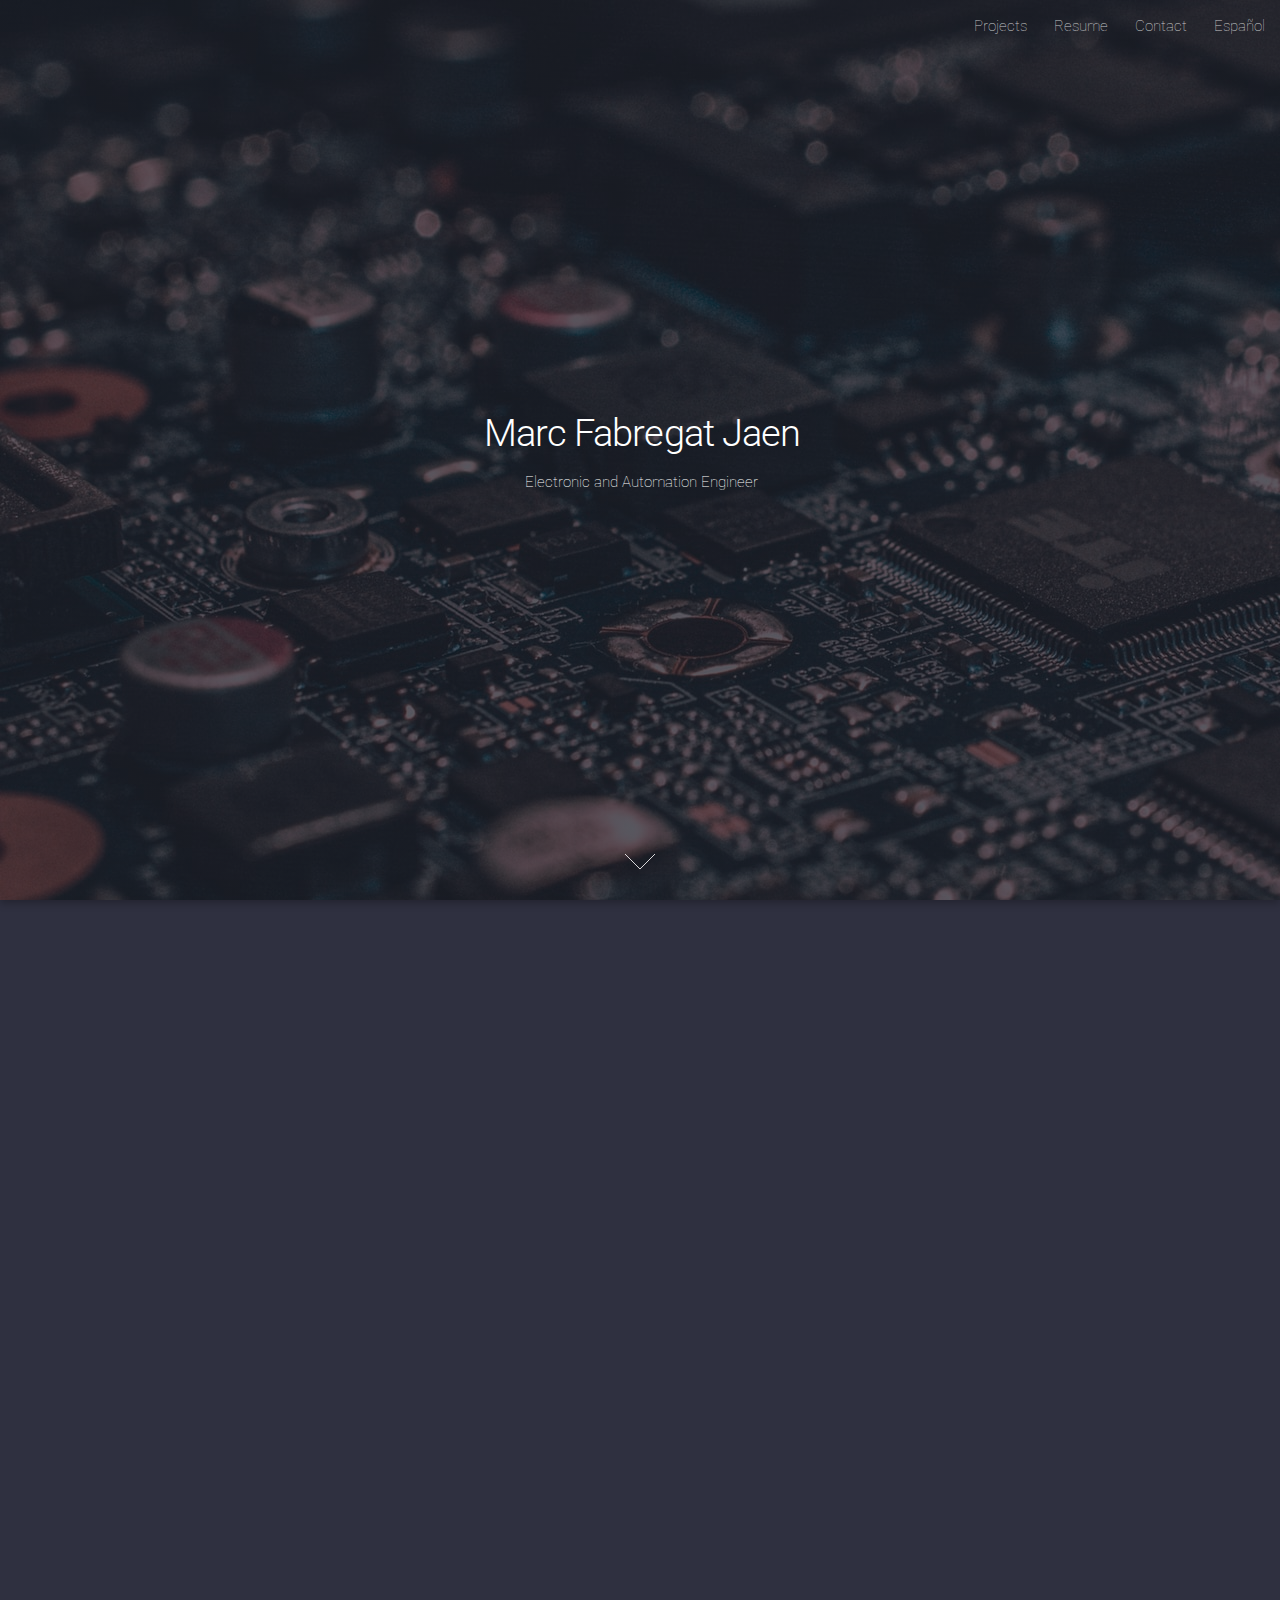
==== commit a0ee7673: "Add files via upload" ====
--- a/en/index.html
+++ b/en/index.html
@@ -21,26 +21,25 @@
 					<h1 id="logo"><a href="../en/index.html"> </a></h1>
 					<nav id="nav">
 						<ul>
-							<!--<li><a href="./en/index.html">Inicio</a></li>-->
-							<!--<li>
-								<a href="#">Proyectos</a>
+							<li>
+								<a href="#">Projects</a>
 								<ul>
-									<li><a href="./proyecto-1.html">Proyecto 1</a></li>
-									<li><a href="./proyecto-2.html">Proyecto 2</a></li>
-									<li><a href="./proyecto-3.html">Proyecto 3</a></li>
 									<li>
-										<a href="#">Submenu</a>
+										<a href="#">Robotics</a>
 										<ul>
-											<li><a href="#">Option 1</a></li>
-											<li><a href="#">Option 2</a></li>
-											<li><a href="#">Option 3</a></li>
-											<li><a href="#">Option 4</a></li>
+											<li><a href="./pandora.html">Pandora</a></li>
 										</ul>
 									</li>
+									<li>
+										<a href="#">Artificial vision</a>
+										<ul>
+											<li><a href="https://github.com/marcfj98/Sistema-de-reconocimiento-de-objetos" target="_blank">Clasification system</a></li>
+										</ul>
+									</li>									
 								</ul>
-							</li>-->
+							</li>
 							<li><a href="../en/cv.html">Resume</a></li>
-							<li><a href="#contacto" class="scrolly">Contact</a></li>
+							<li><a href="../en/index.html#contacto" class="scrolly">Contact</a></li>
 							<li><a href="../index.html">Español</a></li>
 						</ul>
 					</nav>
--- a/assets/css/main.css
+++ b/assets/css/main.css
@@ -183,11 +183,11 @@
 		top: -0.5em;
 	}
 
-	/*hr {
+	hr {
 		border: 0;
-		border-bottom: solid 1px rgba(255, 255, 255, 0.3);
+		border-bottom: solid 1px rgba(255, 255, 255, 0.5);
 		margin: 3em 0;
-	}*/
+	}
 
 		hr.major {
 			margin: 4em 0;
@@ -2523,7 +2523,7 @@
 			position: absolute;
 			left: 0;
 			top: 0;
-			background-image: url("images/electronica.jpg");
+			background-image: url("images/.jpg");
 			width: 100%;
 			height: 100%;
 			z-index: 1;
